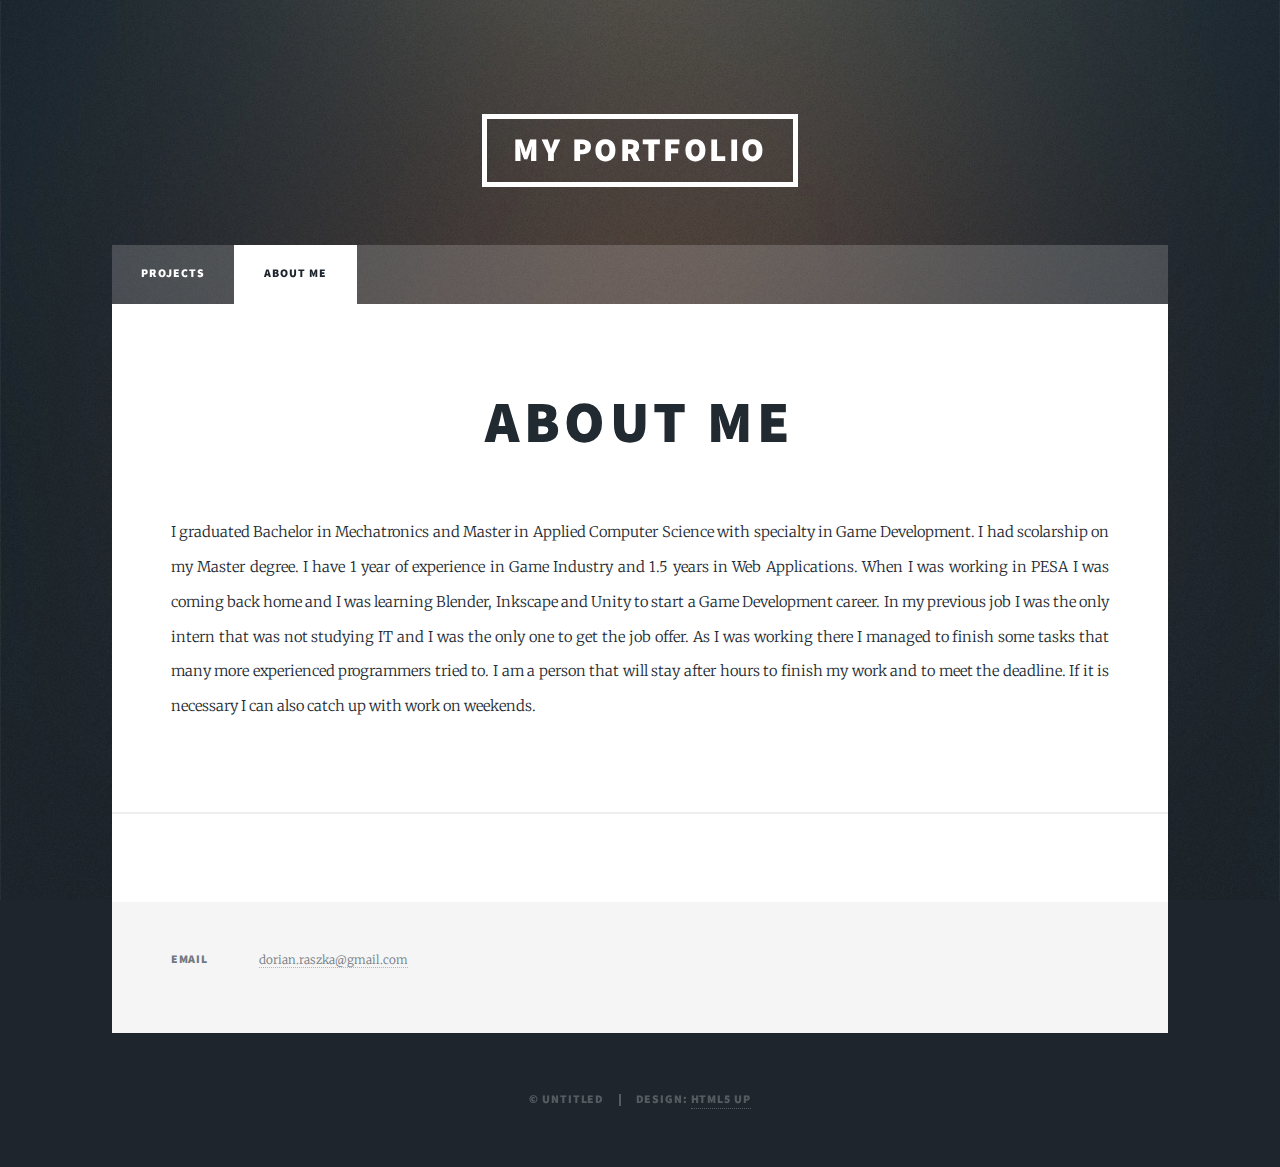
==== aboutme.html @ 9c52c7e5 "initial commit" ====
<!DOCTYPE HTML>
<!--
	Massively by HTML5 UP
	html5up.net | @ajlkn
	Free for personal and commercial use under the CCA 3.0 license (html5up.net/license)
-->
<html>
	<head>
		<title>Massively by HTML5 UP</title>
		<meta charset="utf-8" />
		<meta name="viewport" content="width=device-width, initial-scale=1, user-scalable=no" />
		<link rel="stylesheet" href="assets/css/main.css" />
		<noscript><link rel="stylesheet" href="assets/css/noscript.css" /></noscript>
	</head>
	<body class="is-preload">

		<!-- Wrapper -->
			<div id="wrapper" class="fade-in">

				<!-- Intro -->
					<div id="intro">
						<h1>My Portfolio</h1>
						<p>Couple projects I worked on in my current job</p>
						<ul class="actions">
						</ul>
					</div>

				<!-- Header -->
				<header id="header">
					<a href="index.html" class="logo">My Portfolio</a>
				</header>
				<!-- Nav -->
					<nav id="nav">
						<ul class="links">
							<li><a href="index.html">Projects</a></li>
							<li class="active"><a href="aboutme.html">About me</a></li>
						</ul>
					</nav>

				<!-- Main -->
					<div id="main">

						<!-- Featured Post -->
						<article class="post featured">
							<header class="major">
								<h2>
									About me
								</h2>
							</header>
							<p align="center">
								I graduated Bachelor in Mechatronics and Master in Applied Computer Science with specialty in Game Development. I had scolarship on my Master degree. I have 1 year of experience in Game Industry and 1.5 years in Web
								Applications. When I was working in PESA I was coming back home and I was learning Blender, Inkscape and Unity to start a Game Development career. In my
								previous job I was the only intern that was not studying IT and I was the only one to
								get the job offer. As I was working there I managed to finish some tasks that many
								more experienced programmers tried to. I am a person that will stay after hours to
								finish my work and to meet the deadline. If it is necessary I can also catch up with
								work on weekends.
							</p>

						</article>

					

						<!-- Footer -->
							<footer>
							</footer>

					</div>

				<!-- Footer -->
					<footer id="footer">
						<section class="split contact">
							<section>
								<h3>Email</h3>
								<p><a href="#">dorian.raszka@gmail.com</a></p>
							</section>
						</section>
					</footer>

				<!-- Copyright -->
					<div id="copyright">
						<ul><li>&copy; Untitled</li><li>Design: <a href="https://html5up.net">HTML5 UP</a></li></ul>
					</div>

			</div>

		<!-- Scripts -->
			<script src="assets/js/jquery.min.js"></script>
			<script src="assets/js/jquery.scrollex.min.js"></script>
			<script src="assets/js/jquery.scrolly.min.js"></script>
			<script src="assets/js/browser.min.js"></script>
			<script src="assets/js/breakpoints.min.js"></script>
			<script src="assets/js/util.js"></script>
			<script src="assets/js/main.js"></script>

	</body>
</html>
---- assets/css/main.css ----
@import url(fontawesome-all.min.css);
@import url("https://fonts.googleapis.com/css?family=Merriweather:300,700,300italic,700italic|Source+Sans+Pro:900");

/*
	Massively by HTML5 UP
	html5up.net | @ajlkn
	Free for personal and commercial use under the CCA 3.0 license (html5up.net/license)
*/

html, body, div, span, applet, object,
iframe, h1, h2, h3, h4, h5, h6, p, blockquote,
pre, a, abbr, acronym, address, big, cite,
code, del, dfn, em, img, ins, kbd, q, s, samp,
small, strike, strong, sub, sup, tt, var, b,
u, i, center, dl, dt, dd, ol, ul, li, fieldset,
form, label, legend, table, caption, tbody,
tfoot, thead, tr, th, td, article, aside,
canvas, details, embed, figure, figcaption,
footer, header, hgroup, menu, nav, output, ruby,
section, summary, time, mark, audio, video {
	margin: 0;
	padding: 0;
	border: 0;
	font-size: 100%;
	font: inherit;
	vertical-align: baseline;}

article, aside, details, figcaption, figure,
footer, header, hgroup, menu, nav, section {
	display: block;}

body {
	line-height: 1;
}

ol, ul {
	list-style: none;
}

blockquote, q {
	quotes: none;
}

	blockquote:before, blockquote:after, q:before, q:after {
		content: '';
		content: none;
	}

table {
	border-collapse: collapse;
	border-spacing: 0;
}

body {
	-webkit-text-size-adjust: none;
}

mark {
	background-color: transparent;
	color: inherit;
}

input::-moz-focus-inner {
	border: 0;
	padding: 0;
}

input, select, textarea {
	-moz-appearance: none;
	-webkit-appearance: none;
	-ms-appearance: none;
	appearance: none;
}

/* Basic */

	@-ms-viewport {
		width: device-width;
	}

	body {
		-ms-overflow-style: scrollbar;
	}

	@media screen and (max-width: 480px) {

		html, body {
			min-width: 320px;
		}

	}

	html {
		box-sizing: border-box;
	}

	*, *:before, *:after {
		box-sizing: inherit;
	}

	body {
		background-color: #1e252d;
	}

		body.is-preload *, body.is-preload *:before, body.is-preload *:after {
			-moz-animation: none !important;
			-webkit-animation: none !important;
			-ms-animation: none !important;
			animation: none !important;
			-moz-transition: none !important;
			-webkit-transition: none !important;
			-ms-transition: none !important;
			transition: none !important;
		}

/* Type */

	html {
		font-size: 16pt;
	}

		@media screen and (max-width: 1680px) {

			html {
				font-size: 12pt;
			}

		}

		@media screen and (max-width: 1280px) {

			html {
				font-size: 11pt;
			}

		}

		@media screen and (max-width: 360px) {

			html {
				font-size: 10pt;
			}

		}

	body {
		color: #212931;
	}

	body, input, select, textarea {
		font-family: "Merriweather", Georgia, serif;
		font-weight: 300;
		font-size: 1rem;
		line-height: 2.375;
	}

	a {
		-moz-transition: color 0.2s ease-in-out, background-color 0.2s ease-in-out, border-color 0.2s ease-in-out, box-shadow 0.2s ease-in-out;
		-webkit-transition: color 0.2s ease-in-out, background-color 0.2s ease-in-out, border-color 0.2s ease-in-out, box-shadow 0.2s ease-in-out;
		-ms-transition: color 0.2s ease-in-out, background-color 0.2s ease-in-out, border-color 0.2s ease-in-out, box-shadow 0.2s ease-in-out;
		transition: color 0.2s ease-in-out, background-color 0.2s ease-in-out, border-color 0.2s ease-in-out, box-shadow 0.2s ease-in-out;
		border-bottom: dotted 1px;
		text-decoration: none;
	}

		a:hover {
			border-bottom-color: transparent;
		}

	strong, b {
		font-weight: 600;
	}

	em, i {
		font-style: italic;
	}

	p {
		text-align: justify;
		margin: 0 0 2rem 0;
	}

	h1, h2, h3, h4, h5, h6 {
		font-family: "Source Sans Pro", Helvetica, sans-serif;
		font-weight: 900;
		line-height: 1.5;
		letter-spacing: 0.075em;
		text-transform: uppercase;
		margin: 0 0 1rem 0;
	}

		h1 a, h2 a, h3 a, h4 a, h5 a, h6 a {
			border-bottom: 0;
			color: inherit;
			text-decoration: none;
		}

	h1 {
		font-size: 4rem;
		line-height: 1.1;
		margin: 0 0 2rem 0;
	}

	h2 {
		font-size: 1.75rem;
		line-height: 1.3;
		margin: 0 0 1.5rem 0;
	}

	h3 {
		font-size: 1.25rem;
		margin: 0 0 1.5rem 0;
	}

	h4 {
		font-size: 1rem;
	}

	h5 {
		font-size: 0.9rem;
	}

	h6 {
		font-size: 0.8rem;
	}

	sub {
		font-size: 0.8rem;
		position: relative;
		top: 0.5rem;
	}

	sup {
		font-size: 0.8rem;
		position: relative;
		top: -0.5rem;
	}

	blockquote {
		border-left: solid 4px;
		font-style: italic;
		margin: 0 0 2rem 0;
		padding: 0.5rem 0 0.5rem 2rem;
	}

	code {
		border: solid 2px;
		font-family: "Courier New", monospace;
		font-size: 0.9rem;
		margin: 0 0.25rem;
		padding: 0.25rem 0.65rem;
	}

	pre {
		-webkit-overflow-scrolling: touch;
		font-family: "Courier New", monospace;
		font-size: 0.9rem;
		margin: 0 0 2rem 0;
	}

		pre code {
			display: block;
			line-height: 1.75;
			padding: 1rem 1.5rem;
			overflow-x: auto;
		}

	hr {
		border: 0;
		border-bottom: solid 2px;
		margin: 3rem 0;
	}

		hr.major {
			margin: 5rem 0;
		}

	.align-left {
		text-align: left;
	}

	.align-center {
		text-align: center;
	}

	.align-right {
		text-align: right;
	}

	input, select, textarea {
		color: #212931;
	}

	a {
		color: #212931;
		border-bottom-color: rgba(33, 41, 49, 0.5);
	}

		a:hover {
			border-bottom-color: transparent;
			color: #18bfef !important;
		}

	strong, b {
		color: #212931;
	}

	h1, h2, h3, h4, h5, h6 {
		color: #212931;
	}

	blockquote {
		border-left-color: #eeeeee;
	}

	code {
		background: rgba(220, 220, 220, 0.25);
		border-color: #eeeeee;
	}

	hr {
		border-bottom-color: #eeeeee;
	}

/* Row */

	.row {
		display: flex;
		flex-wrap: wrap;
		box-sizing: border-box;
		align-items: stretch;
	}

		.row > * {
			box-sizing: border-box;
		}

		.row.gtr-uniform > * > :last-child {
			margin-bottom: 0;
		}

		.row.aln-left {
			justify-content: flex-start;
		}

		.row.aln-center {
			justify-content: center;
		}

		.row.aln-right {
			justify-content: flex-end;
		}

		.row.aln-top {
			align-items: flex-start;
		}

		.row.aln-middle {
			align-items: center;
		}

		.row.aln-bottom {
			align-items: flex-end;
		}

		.row > .imp {
			order: -1;
		}

		.row > .col-1 {
			width: 8.33333%;
		}

		.row > .off-1 {
			margin-left: 8.33333%;
		}

		.row > .col-2 {
			width: 16.66667%;
		}

		.row > .off-2 {
			margin-left: 16.66667%;
		}

		.row > .col-3 {
			width: 25%;
		}

		.row > .off-3 {
			margin-left: 25%;
		}

		.row > .col-4 {
			width: 33.33333%;
		}

		.row > .off-4 {
			margin-left: 33.33333%;
		}

		.row > .col-5 {
			width: 41.66667%;
		}

		.row > .off-5 {
			margin-left: 41.66667%;
		}

		.row > .col-6 {
			width: 50%;
		}

		.row > .off-6 {
			margin-left: 50%;
		}

		.row > .col-7 {
			width: 58.33333%;
		}

		.row > .off-7 {
			margin-left: 58.33333%;
		}

		.row > .col-8 {
			width: 66.66667%;
		}

		.row > .off-8 {
			margin-left: 66.66667%;
		}

		.row > .col-9 {
			width: 75%;
		}

		.row > .off-9 {
			margin-left: 75%;
		}

		.row > .col-10 {
			width: 83.33333%;
		}

		.row > .off-10 {
			margin-left: 83.33333%;
		}

		.row > .col-11 {
			width: 91.66667%;
		}

		.row > .off-11 {
			margin-left: 91.66667%;
		}

		.row > .col-12 {
			width: 100%;
		}

		.row > .off-12 {
			margin-left: 100%;
		}

		.row.gtr-0 {
			margin-top: 0;
			margin-left: 0rem;
		}

			.row.gtr-0 > * {
				padding: 0 0 0 0rem;
			}

			.row.gtr-0.gtr-uniform {
				margin-top: 0rem;
			}

				.row.gtr-0.gtr-uniform > * {
					padding-top: 0rem;
				}

		.row.gtr-25 {
			margin-top: 0;
			margin-left: -0.375rem;
		}

			.row.gtr-25 > * {
				padding: 0 0 0 0.375rem;
			}

			.row.gtr-25.gtr-uniform {
				margin-top: -0.375rem;
			}

				.row.gtr-25.gtr-uniform > * {
					padding-top: 0.375rem;
				}

		.row.gtr-50 {
			margin-top: 0;
			margin-left: -0.75rem;
		}

			.row.gtr-50 > * {
				padding: 0 0 0 0.75rem;
			}

			.row.gtr-50.gtr-uniform {
				margin-top: -0.75rem;
			}

				.row.gtr-50.gtr-uniform > * {
					padding-top: 0.75rem;
				}

		.row {
			margin-top: 0;
			margin-left: -1.5rem;
		}

			.row > * {
				padding: 0 0 0 1.5rem;
			}

			.row.gtr-uniform {
				margin-top: -1.5rem;
			}

				.row.gtr-uniform > * {
					padding-top: 1.5rem;
				}

		.row.gtr-150 {
			margin-top: 0;
			margin-left: -2.25rem;
		}

			.row.gtr-150 > * {
				padding: 0 0 0 2.25rem;
			}

			.row.gtr-150.gtr-uniform {
				margin-top: -2.25rem;
			}

				.row.gtr-150.gtr-uniform > * {
					padding-top: 2.25rem;
				}

		.row.gtr-200 {
			margin-top: 0;
			margin-left: -3rem;
		}

			.row.gtr-200 > * {
				padding: 0 0 0 3rem;
			}

			.row.gtr-200.gtr-uniform {
				margin-top: -3rem;
			}

				.row.gtr-200.gtr-uniform > * {
					padding-top: 3rem;
				}

		@media screen and (max-width: 1680px) {

			.row {
				display: flex;
				flex-wrap: wrap;
				box-sizing: border-box;
				align-items: stretch;
			}

				.row > * {
					box-sizing: border-box;
				}

				.row.gtr-uniform > * > :last-child {
					margin-bottom: 0;
				}

				.row.aln-left {
					justify-content: flex-start;
				}

				.row.aln-center {
					justify-content: center;
				}

				.row.aln-right {
					justify-content: flex-end;
				}

				.row.aln-top {
					align-items: flex-start;
				}

				.row.aln-middle {
					align-items: center;
				}

				.row.aln-bottom {
					align-items: flex-end;
				}

				.row > .imp-xlarge {
					order: -1;
				}

				.row > .col-1-xlarge {
					width: 8.33333%;
				}

				.row > .off-1-xlarge {
					margin-left: 8.33333%;
				}

				.row > .col-2-xlarge {
					width: 16.66667%;
				}

				.row > .off-2-xlarge {
					margin-left: 16.66667%;
				}

				.row > .col-3-xlarge {
					width: 25%;
				}

				.row > .off-3-xlarge {
					margin-left: 25%;
				}

				.row > .col-4-xlarge {
					width: 33.33333%;
				}

				.row > .off-4-xlarge {
					margin-left: 33.33333%;
				}

				.row > .col-5-xlarge {
					width: 41.66667%;
				}

				.row > .off-5-xlarge {
					margin-left: 41.66667%;
				}

				.row > .col-6-xlarge {
					width: 50%;
				}

				.row > .off-6-xlarge {
					margin-left: 50%;
				}

				.row > .col-7-xlarge {
					width: 58.33333%;
				}

				.row > .off-7-xlarge {
					margin-left: 58.33333%;
				}

				.row > .col-8-xlarge {
					width: 66.66667%;
				}

				.row > .off-8-xlarge {
					margin-left: 66.66667%;
				}

				.row > .col-9-xlarge {
					width: 75%;
				}

				.row > .off-9-xlarge {
					margin-left: 75%;
				}

				.row > .col-10-xlarge {
					width: 83.33333%;
				}

				.row > .off-10-xlarge {
					margin-left: 83.33333%;
				}

				.row > .col-11-xlarge {
					width: 91.66667%;
				}

				.row > .off-11-xlarge {
					margin-left: 91.66667%;
				}

				.row > .col-12-xlarge {
					width: 100%;
				}

				.row > .off-12-xlarge {
					margin-left: 100%;
				}

				.row.gtr-0 {
					margin-top: 0;
					margin-left: 0rem;
				}

					.row.gtr-0 > * {
						padding: 0 0 0 0rem;
					}

					.row.gtr-0.gtr-uniform {
						margin-top: 0rem;
					}

						.row.gtr-0.gtr-uniform > * {
							padding-top: 0rem;
						}

				.row.gtr-25 {
					margin-top: 0;
					margin-left: -0.375rem;
				}

					.row.gtr-25 > * {
						padding: 0 0 0 0.375rem;
					}

					.row.gtr-25.gtr-uniform {
						margin-top: -0.375rem;
					}

						.row.gtr-25.gtr-uniform > * {
							padding-top: 0.375rem;
						}

				.row.gtr-50 {
					margin-top: 0;
					margin-left: -0.75rem;
				}

					.row.gtr-50 > * {
						padding: 0 0 0 0.75rem;
					}

					.row.gtr-50.gtr-uniform {
						margin-top: -0.75rem;
					}

						.row.gtr-50.gtr-uniform > * {
							padding-top: 0.75rem;
						}

				.row {
					margin-top: 0;
					margin-left: -1.5rem;
				}

					.row > * {
						padding: 0 0 0 1.5rem;
					}

					.row.gtr-uniform {
						margin-top: -1.5rem;
					}

						.row.gtr-uniform > * {
							padding-top: 1.5rem;
						}

				.row.gtr-150 {
					margin-top: 0;
					margin-left: -2.25rem;
				}

					.row.gtr-150 > * {
						padding: 0 0 0 2.25rem;
					}

					.row.gtr-150.gtr-uniform {
						margin-top: -2.25rem;
					}

						.row.gtr-150.gtr-uniform > * {
							padding-top: 2.25rem;
						}

				.row.gtr-200 {
					margin-top: 0;
					margin-left: -3rem;
				}

					.row.gtr-200 > * {
						padding: 0 0 0 3rem;
					}

					.row.gtr-200.gtr-uniform {
						margin-top: -3rem;
					}

						.row.gtr-200.gtr-uniform > * {
							padding-top: 3rem;
						}

		}

		@media screen and (max-width: 1280px) {

			.row {
				display: flex;
				flex-wrap: wrap;
				box-sizing: border-box;
				align-items: stretch;
			}

				.row > * {
					box-sizing: border-box;
				}

				.row.gtr-uniform > * > :last-child {
					margin-bottom: 0;
				}

				.row.aln-left {
					justify-content: flex-start;
				}

				.row.aln-center {
					justify-content: center;
				}

				.row.aln-right {
					justify-content: flex-end;
				}

				.row.aln-top {
					align-items: flex-start;
				}

				.row.aln-middle {
					align-items: center;
				}

				.row.aln-bottom {
					align-items: flex-end;
				}

				.row > .imp-large {
					order: -1;
				}

				.row > .col-1-large {
					width: 8.33333%;
				}

				.row > .off-1-large {
					margin-left: 8.33333%;
				}

				.row > .col-2-large {
					width: 16.66667%;
				}

				.row > .off-2-large {
					margin-left: 16.66667%;
				}

				.row > .col-3-large {
					width: 25%;
				}

				.row > .off-3-large {
					margin-left: 25%;
				}

				.row > .col-4-large {
					width: 33.33333%;
				}

				.row > .off-4-large {
					margin-left: 33.33333%;
				}

				.row > .col-5-large {
					width: 41.66667%;
				}

				.row > .off-5-large {
					margin-left: 41.66667%;
				}

				.row > .col-6-large {
					width: 50%;
				}

				.row > .off-6-large {
					margin-left: 50%;
				}

				.row > .col-7-large {
					width: 58.33333%;
				}

				.row > .off-7-large {
					margin-left: 58.33333%;
				}

				.row > .col-8-large {
					width: 66.66667%;
				}

				.row > .off-8-large {
					margin-left: 66.66667%;
				}

				.row > .col-9-large {
					width: 75%;
				}

				.row > .off-9-large {
					margin-left: 75%;
				}

				.row > .col-10-large {
					width: 83.33333%;
				}

				.row > .off-10-large {
					margin-left: 83.33333%;
				}

				.row > .col-11-large {
					width: 91.66667%;
				}

				.row > .off-11-large {
					margin-left: 91.66667%;
				}

				.row > .col-12-large {
					width: 100%;
				}

				.row > .off-12-large {
					margin-left: 100%;
				}

				.row.gtr-0 {
					margin-top: 0;
					margin-left: 0rem;
				}

					.row.gtr-0 > * {
						padding: 0 0 0 0rem;
					}

					.row.gtr-0.gtr-uniform {
						margin-top: 0rem;
					}

						.row.gtr-0.gtr-uniform > * {
							padding-top: 0rem;
						}

				.row.gtr-25 {
					margin-top: 0;
					margin-left: -0.375rem;
				}

					.row.gtr-25 > * {
						padding: 0 0 0 0.375rem;
					}

					.row.gtr-25.gtr-uniform {
						margin-top: -0.375rem;
					}

						.row.gtr-25.gtr-uniform > * {
							padding-top: 0.375rem;
						}

				.row.gtr-50 {
					margin-top: 0;
					margin-left: -0.75rem;
				}

					.row.gtr-50 > * {
						padding: 0 0 0 0.75rem;
					}

					.row.gtr-50.gtr-uniform {
						margin-top: -0.75rem;
					}

						.row.gtr-50.gtr-uniform > * {
							padding-top: 0.75rem;
						}

				.row {
					margin-top: 0;
					margin-left: -1.5rem;
				}

					.row > * {
						padding: 0 0 0 1.5rem;
					}

					.row.gtr-uniform {
						margin-top: -1.5rem;
					}

						.row.gtr-uniform > * {
							padding-top: 1.5rem;
						}

				.row.gtr-150 {
					margin-top: 0;
					margin-left: -2.25rem;
				}

					.row.gtr-150 > * {
						padding: 0 0 0 2.25rem;
					}

					.row.gtr-150.gtr-uniform {
						margin-top: -2.25rem;
					}

						.row.gtr-150.gtr-uniform > * {
							padding-top: 2.25rem;
						}

				.row.gtr-200 {
					margin-top: 0;
					margin-left: -3rem;
				}

					.row.gtr-200 > * {
						padding: 0 0 0 3rem;
					}

					.row.gtr-200.gtr-uniform {
						margin-top: -3rem;
					}

						.row.gtr-200.gtr-uniform > * {
							padding-top: 3rem;
						}

		}

		@media screen and (max-width: 980px) {

			.row {
				display: flex;
				flex-wrap: wrap;
				box-sizing: border-box;
				align-items: stretch;
			}

				.row > * {
					box-sizing: border-box;
				}

				.row.gtr-uniform > * > :last-child {
					margin-bottom: 0;
				}

				.row.aln-left {
					justify-content: flex-start;
				}

				.row.aln-center {
					justify-content: center;
				}

				.row.aln-right {
					justify-content: flex-end;
				}

				.row.aln-top {
					align-items: flex-start;
				}

				.row.aln-middle {
					align-items: center;
				}

				.row.aln-bottom {
					align-items: flex-end;
				}

				.row > .imp-medium {
					order: -1;
				}

				.row > .col-1-medium {
					width: 8.33333%;
				}

				.row > .off-1-medium {
					margin-left: 8.33333%;
				}

				.row > .col-2-medium {
					width: 16.66667%;
				}

				.row > .off-2-medium {
					margin-left: 16.66667%;
				}

				.row > .col-3-medium {
					width: 25%;
				}

				.row > .off-3-medium {
					margin-left: 25%;
				}

				.row > .col-4-medium {
					width: 33.33333%;
				}

				.row > .off-4-medium {
					margin-left: 33.33333%;
				}

				.row > .col-5-medium {
					width: 41.66667%;
				}

				.row > .off-5-medium {
					margin-left: 41.66667%;
				}

				.row > .col-6-medium {
					width: 50%;
				}

				.row > .off-6-medium {
					margin-left: 50%;
				}

				.row > .col-7-medium {
					width: 58.33333%;
				}

				.row > .off-7-medium {
					margin-left: 58.33333%;
				}

				.row > .col-8-medium {
					width: 66.66667%;
				}

				.row > .off-8-medium {
					margin-left: 66.66667%;
				}

				.row > .col-9-medium {
					width: 75%;
				}

				.row > .off-9-medium {
					margin-left: 75%;
				}

				.row > .col-10-medium {
					width: 83.33333%;
				}

				.row > .off-10-medium {
					margin-left: 83.33333%;
				}

				.row > .col-11-medium {
					width: 91.66667%;
				}

				.row > .off-11-medium {
					margin-left: 91.66667%;
				}

				.row > .col-12-medium {
					width: 100%;
				}

				.row > .off-12-medium {
					margin-left: 100%;
				}

				.row.gtr-0 {
					margin-top: 0;
					margin-left: 0rem;
				}

					.row.gtr-0 > * {
						padding: 0 0 0 0rem;
					}

					.row.gtr-0.gtr-uniform {
						margin-top: 0rem;
					}

						.row.gtr-0.gtr-uniform > * {
							padding-top: 0rem;
						}

				.row.gtr-25 {
					margin-top: 0;
					margin-left: -0.375rem;
				}

					.row.gtr-25 > * {
						padding: 0 0 0 0.375rem;
					}

					.row.gtr-25.gtr-uniform {
						margin-top: -0.375rem;
					}

						.row.gtr-25.gtr-uniform > * {
							padding-top: 0.375rem;
						}

				.row.gtr-50 {
					margin-top: 0;
					margin-left: -0.75rem;
				}

					.row.gtr-50 > * {
						padding: 0 0 0 0.75rem;
					}

					.row.gtr-50.gtr-uniform {
						margin-top: -0.75rem;
					}

						.row.gtr-50.gtr-uniform > * {
							padding-top: 0.75rem;
						}

				.row {
					margin-top: 0;
					margin-left: -1.5rem;
				}

					.row > * {
						padding: 0 0 0 1.5rem;
					}

					.row.gtr-uniform {
						margin-top: -1.5rem;
					}

						.row.gtr-uniform > * {
							padding-top: 1.5rem;
						}

				.row.gtr-150 {
					margin-top: 0;
					margin-left: -2.25rem;
				}

					.row.gtr-150 > * {
						padding: 0 0 0 2.25rem;
					}

					.row.gtr-150.gtr-uniform {
						margin-top: -2.25rem;
					}

						.row.gtr-150.gtr-uniform > * {
							padding-top: 2.25rem;
						}

				.row.gtr-200 {
					margin-top: 0;
					margin-left: -3rem;
				}

					.row.gtr-200 > * {
						padding: 0 0 0 3rem;
					}

					.row.gtr-200.gtr-uniform {
						margin-top: -3rem;
					}

						.row.gtr-200.gtr-uniform > * {
							padding-top: 3rem;
						}

		}

		@media screen and (max-width: 736px) {

			.row {
				display: flex;
				flex-wrap: wrap;
				box-sizing: border-box;
				align-items: stretch;
			}

				.row > * {
					box-sizing: border-box;
				}

				.row.gtr-uniform > * > :last-child {
					margin-bottom: 0;
				}

				.row.aln-left {
					justify-content: flex-start;
				}

				.row.aln-center {
					justify-content: center;
				}

				.row.aln-right {
					justify-content: flex-end;
				}

				.row.aln-top {
					align-items: flex-start;
				}

				.row.aln-middle {
					align-items: center;
				}

				.row.aln-bottom {
					align-items: flex-end;
				}

				.row > .imp-small {
					order: -1;
				}

				.row > .col-1-small {
					width: 8.33333%;
				}

				.row > .off-1-small {
					margin-left: 8.33333%;
				}

				.row > .col-2-small {
					width: 16.66667%;
				}

				.row > .off-2-small {
					margin-left: 16.66667%;
				}

				.row > .col-3-small {
					width: 25%;
				}

				.row > .off-3-small {
					margin-left: 25%;
				}

				.row > .col-4-small {
					width: 33.33333%;
				}

				.row > .off-4-small {
					margin-left: 33.33333%;
				}

				.row > .col-5-small {
					width: 41.66667%;
				}

				.row > .off-5-small {
					margin-left: 41.66667%;
				}

				.row > .col-6-small {
					width: 50%;
				}

				.row > .off-6-small {
					margin-left: 50%;
				}

				.row > .col-7-small {
					width: 58.33333%;
				}

				.row > .off-7-small {
					margin-left: 58.33333%;
				}

				.row > .col-8-small {
					width: 66.66667%;
				}

				.row > .off-8-small {
					margin-left: 66.66667%;
				}

				.row > .col-9-small {
					width: 75%;
				}

				.row > .off-9-small {
					margin-left: 75%;
				}

				.row > .col-10-small {
					width: 83.33333%;
				}

				.row > .off-10-small {
					margin-left: 83.33333%;
				}

				.row > .col-11-small {
					width: 91.66667%;
				}

				.row > .off-11-small {
					margin-left: 91.66667%;
				}

				.row > .col-12-small {
					width: 100%;
				}

				.row > .off-12-small {
					margin-left: 100%;
				}

				.row.gtr-0 {
					margin-top: 0;
					margin-left: 0rem;
				}

					.row.gtr-0 > * {
						padding: 0 0 0 0rem;
					}

					.row.gtr-0.gtr-uniform {
						margin-top: 0rem;
					}

						.row.gtr-0.gtr-uniform > * {
							padding-top: 0rem;
						}

				.row.gtr-25 {
					margin-top: 0;
					margin-left: -0.375rem;
				}

					.row.gtr-25 > * {
						padding: 0 0 0 0.375rem;
					}

					.row.gtr-25.gtr-uniform {
						margin-top: -0.375rem;
					}

						.row.gtr-25.gtr-uniform > * {
							padding-top: 0.375rem;
						}

				.row.gtr-50 {
					margin-top: 0;
					margin-left: -0.75rem;
				}

					.row.gtr-50 > * {
						padding: 0 0 0 0.75rem;
					}

					.row.gtr-50.gtr-uniform {
						margin-top: -0.75rem;
					}

						.row.gtr-50.gtr-uniform > * {
							padding-top: 0.75rem;
						}

				.row {
					margin-top: 0;
					margin-left: -1.5rem;
				}

					.row > * {
						padding: 0 0 0 1.5rem;
					}

					.row.gtr-uniform {
						margin-top: -1.5rem;
					}

						.row.gtr-uniform > * {
							padding-top: 1.5rem;
						}

				.row.gtr-150 {
					margin-top: 0;
					margin-left: -2.25rem;
				}

					.row.gtr-150 > * {
						padding: 0 0 0 2.25rem;
					}

					.row.gtr-150.gtr-uniform {
						margin-top: -2.25rem;
					}

						.row.gtr-150.gtr-uniform > * {
							padding-top: 2.25rem;
						}

				.row.gtr-200 {
					margin-top: 0;
					margin-left: -3rem;
				}

					.row.gtr-200 > * {
						padding: 0 0 0 3rem;
					}

					.row.gtr-200.gtr-uniform {
						margin-top: -3rem;
					}

						.row.gtr-200.gtr-uniform > * {
							padding-top: 3rem;
						}

		}

		@media screen and (max-width: 480px) {

			.row {
				display: flex;
				flex-wrap: wrap;
				box-sizing: border-box;
				align-items: stretch;
			}

				.row > * {
					box-sizing: border-box;
				}

				.row.gtr-uniform > * > :last-child {
					margin-bottom: 0;
				}

				.row.aln-left {
					justify-content: flex-start;
				}

				.row.aln-center {
					justify-content: center;
				}

				.row.aln-right {
					justify-content: flex-end;
				}

				.row.aln-top {
					align-items: flex-start;
				}

				.row.aln-middle {
					align-items: center;
				}

				.row.aln-bottom {
					align-items: flex-end;
				}

				.row > .imp-xsmall {
					order: -1;
				}

				.row > .col-1-xsmall {
					width: 8.33333%;
				}

				.row > .off-1-xsmall {
					margin-left: 8.33333%;
				}

				.row > .col-2-xsmall {
					width: 16.66667%;
				}

				.row > .off-2-xsmall {
					margin-left: 16.66667%;
				}

				.row > .col-3-xsmall {
					width: 25%;
				}

				.row > .off-3-xsmall {
					margin-left: 25%;
				}

				.row > .col-4-xsmall {
					width: 33.33333%;
				}

				.row > .off-4-xsmall {
					margin-left: 33.33333%;
				}

				.row > .col-5-xsmall {
					width: 41.66667%;
				}

				.row > .off-5-xsmall {
					margin-left: 41.66667%;
				}

				.row > .col-6-xsmall {
					width: 50%;
				}

				.row > .off-6-xsmall {
					margin-left: 50%;
				}

				.row > .col-7-xsmall {
					width: 58.33333%;
				}

				.row > .off-7-xsmall {
					margin-left: 58.33333%;
				}

				.row > .col-8-xsmall {
					width: 66.66667%;
				}

				.row > .off-8-xsmall {
					margin-left: 66.66667%;
				}

				.row > .col-9-xsmall {
					width: 75%;
				}

				.row > .off-9-xsmall {
					margin-left: 75%;
				}

				.row > .col-10-xsmall {
					width: 83.33333%;
				}

				.row > .off-10-xsmall {
					margin-left: 83.33333%;
				}

				.row > .col-11-xsmall {
					width: 91.66667%;
				}

				.row > .off-11-xsmall {
					margin-left: 91.66667%;
				}

				.row > .col-12-xsmall {
					width: 100%;
				}

				.row > .off-12-xsmall {
					margin-left: 100%;
				}

				.row.gtr-0 {
					margin-top: 0;
					margin-left: 0rem;
				}

					.row.gtr-0 > * {
						padding: 0 0 0 0rem;
					}

					.row.gtr-0.gtr-uniform {
						margin-top: 0rem;
					}

						.row.gtr-0.gtr-uniform > * {
							padding-top: 0rem;
						}

				.row.gtr-25 {
					margin-top: 0;
					margin-left: -0.375rem;
				}

					.row.gtr-25 > * {
						padding: 0 0 0 0.375rem;
					}

					.row.gtr-25.gtr-uniform {
						margin-top: -0.375rem;
					}

						.row.gtr-25.gtr-uniform > * {
							padding-top: 0.375rem;
						}

				.row.gtr-50 {
					margin-top: 0;
					margin-left: -0.75rem;
				}

					.row.gtr-50 > * {
						padding: 0 0 0 0.75rem;
					}

					.row.gtr-50.gtr-uniform {
						margin-top: -0.75rem;
					}

						.row.gtr-50.gtr-uniform > * {
							padding-top: 0.75rem;
						}

				.row {
					margin-top: 0;
					margin-left: -1.5rem;
				}

					.row > * {
						padding: 0 0 0 1.5rem;
					}

					.row.gtr-uniform {
						margin-top: -1.5rem;
					}

						.row.gtr-uniform > * {
							padding-top: 1.5rem;
						}

				.row.gtr-150 {
					margin-top: 0;
					margin-left: -2.25rem;
				}

					.row.gtr-150 > * {
						padding: 0 0 0 2.25rem;
					}

					.row.gtr-150.gtr-uniform {
						margin-top: -2.25rem;
					}

						.row.gtr-150.gtr-uniform > * {
							padding-top: 2.25rem;
						}

				.row.gtr-200 {
					margin-top: 0;
					margin-left: -3rem;
				}

					.row.gtr-200 > * {
						padding: 0 0 0 3rem;
					}

					.row.gtr-200.gtr-uniform {
						margin-top: -3rem;
					}

						.row.gtr-200.gtr-uniform > * {
							padding-top: 3rem;
						}

		}

		@media screen and (max-width: 360px) {

			.row {
				display: flex;
				flex-wrap: wrap;
				box-sizing: border-box;
				align-items: stretch;
			}

				.row > * {
					box-sizing: border-box;
				}

				.row.gtr-uniform > * > :last-child {
					margin-bottom: 0;
				}

				.row.aln-left {
					justify-content: flex-start;
				}

				.row.aln-center {
					justify-content: center;
				}

				.row.aln-right {
					justify-content: flex-end;
				}

				.row.aln-top {
					align-items: flex-start;
				}

				.row.aln-middle {
					align-items: center;
				}

				.row.aln-bottom {
					align-items: flex-end;
				}

				.row > .imp-xxsmall {
					order: -1;
				}

				.row > .col-1-xxsmall {
					width: 8.33333%;
				}

				.row > .off-1-xxsmall {
					margin-left: 8.33333%;
				}

				.row > .col-2-xxsmall {
					width: 16.66667%;
				}

				.row > .off-2-xxsmall {
					margin-left: 16.66667%;
				}

				.row > .col-3-xxsmall {
					width: 25%;
				}

				.row > .off-3-xxsmall {
					margin-left: 25%;
				}

				.row > .col-4-xxsmall {
					width: 33.33333%;
				}

				.row > .off-4-xxsmall {
					margin-left: 33.33333%;
				}

				.row > .col-5-xxsmall {
					width: 41.66667%;
				}

				.row > .off-5-xxsmall {
					margin-left: 41.66667%;
				}

				.row > .col-6-xxsmall {
					width: 50%;
				}

				.row > .off-6-xxsmall {
					margin-left: 50%;
				}

				.row > .col-7-xxsmall {
					width: 58.33333%;
				}

				.row > .off-7-xxsmall {
					margin-left: 58.33333%;
				}

				.row > .col-8-xxsmall {
					width: 66.66667%;
				}

				.row > .off-8-xxsmall {
					margin-left: 66.66667%;
				}

				.row > .col-9-xxsmall {
					width: 75%;
				}

				.row > .off-9-xxsmall {
					margin-left: 75%;
				}

				.row > .col-10-xxsmall {
					width: 83.33333%;
				}

				.row > .off-10-xxsmall {
					margin-left: 83.33333%;
				}

				.row > .col-11-xxsmall {
					width: 91.66667%;
				}

				.row > .off-11-xxsmall {
					margin-left: 91.66667%;
				}

				.row > .col-12-xxsmall {
					width: 100%;
				}

				.row > .off-12-xxsmall {
					margin-left: 100%;
				}

				.row.gtr-0 {
					margin-top: 0;
					margin-left: 0rem;
				}

					.row.gtr-0 > * {
						padding: 0 0 0 0rem;
					}

					.row.gtr-0.gtr-uniform {
						margin-top: 0rem;
					}

						.row.gtr-0.gtr-uniform > * {
							padding-top: 0rem;
						}

				.row.gtr-25 {
					margin-top: 0;
					margin-left: -0.375rem;
				}

					.row.gtr-25 > * {
						padding: 0 0 0 0.375rem;
					}

					.row.gtr-25.gtr-uniform {
						margin-top: -0.375rem;
					}

						.row.gtr-25.gtr-uniform > * {
							padding-top: 0.375rem;
						}

				.row.gtr-50 {
					margin-top: 0;
					margin-left: -0.75rem;
				}

					.row.gtr-50 > * {
						padding: 0 0 0 0.75rem;
					}

					.row.gtr-50.gtr-uniform {
						margin-top: -0.75rem;
					}

						.row.gtr-50.gtr-uniform > * {
							padding-top: 0.75rem;
						}

				.row {
					margin-top: 0;
					margin-left: -1.5rem;
				}

					.row > * {
						padding: 0 0 0 1.5rem;
					}

					.row.gtr-uniform {
						margin-top: -1.5rem;
					}

						.row.gtr-uniform > * {
							padding-top: 1.5rem;
						}

				.row.gtr-150 {
					margin-top: 0;
					margin-left: -2.25rem;
				}

					.row.gtr-150 > * {
						padding: 0 0 0 2.25rem;
					}

					.row.gtr-150.gtr-uniform {
						margin-top: -2.25rem;
					}

						.row.gtr-150.gtr-uniform > * {
							padding-top: 2.25rem;
						}

				.row.gtr-200 {
					margin-top: 0;
					margin-left: -3rem;
				}

					.row.gtr-200 > * {
						padding: 0 0 0 3rem;
					}

					.row.gtr-200.gtr-uniform {
						margin-top: -3rem;
					}

						.row.gtr-200.gtr-uniform > * {
							padding-top: 3rem;
						}

		}

/* Box */

	.box {
		border: solid 2px;
		margin-bottom: 2rem;
		padding: 1.5rem;
	}

		.box > :last-child,
		.box > :last-child > :last-child,
		.box > :last-child > :last-child > :last-child {
			margin-bottom: 0;
		}

		.box.alt {
			border: 0;
			border-radius: 0;
			padding: 0;
		}

	.box {
		border-color: #eeeeee;
	}

/* Button */

	input[type="submit"],
	input[type="reset"],
	input[type="button"],
	button,
	.button {
		-moz-appearance: none;
		-webkit-appearance: none;
		-ms-appearance: none;
		appearance: none;
		-moz-transition: background-color 0.2s ease-in-out, box-shadow 0.2s ease-in-out, color 0.2s ease-in-out;
		-webkit-transition: background-color 0.2s ease-in-out, box-shadow 0.2s ease-in-out, color 0.2s ease-in-out;
		-ms-transition: background-color 0.2s ease-in-out, box-shadow 0.2s ease-in-out, color 0.2s ease-in-out;
		transition: background-color 0.2s ease-in-out, box-shadow 0.2s ease-in-out, color 0.2s ease-in-out;
		border: 0;
		border-radius: 0;
		cursor: pointer;
		display: inline-block;
		font-family: "Source Sans Pro", Helvetica, sans-serif;
		font-size: 0.8rem;
		font-weight: 900;
		letter-spacing: 0.075em;
		height: 3rem;
		line-height: 3rem;
		padding: 0 2rem;
		text-align: center;
		text-decoration: none;
		text-transform: uppercase;
		white-space: nowrap;
	}

		input[type="submit"].icon:before,
		input[type="reset"].icon:before,
		input[type="button"].icon:before,
		button.icon:before,
		.button.icon:before {
			margin-right: 0.5rem;
		}

		input[type="submit"].icon.solo,
		input[type="reset"].icon.solo,
		input[type="button"].icon.solo,
		button.icon.solo,
		.button.icon.solo {
			position: relative;
			width: 4rem;
			height: 4rem;
			line-height: 4rem;
			border-radius: 4rem;
			text-indent: 4rem;
			overflow: hidden;
			padding: 0;
			white-space: nowrap;
		}

			input[type="submit"].icon.solo:before,
			input[type="reset"].icon.solo:before,
			input[type="button"].icon.solo:before,
			button.icon.solo:before,
			.button.icon.solo:before {
				position: absolute;
				display: block;
				top: 0;
				left: 0;
				width: inherit;
				height: inherit;
				line-height: inherit;
				font-size: 1.25rem;
				margin-right: 0;
				text-align: center;
				text-indent: 0;
			}

		input[type="submit"].fit,
		input[type="reset"].fit,
		input[type="button"].fit,
		button.fit,
		.button.fit {
			width: 100%;
		}

		input[type="submit"].small,
		input[type="reset"].small,
		input[type="button"].small,
		button.small,
		.button.small {
			font-size: 0.7rem;
			height: 2.5rem;
			line-height: 2.5rem;
			padding: 0 1.5rem;
		}

		input[type="submit"].large,
		input[type="reset"].large,
		input[type="button"].large,
		button.large,
		.button.large {
			font-size: 0.9rem;
			height: 3.5rem;
			line-height: 3.5rem;
			padding: 0 2.75rem;
		}

		@media screen and (max-width: 980px) {

			input[type="submit"],
			input[type="reset"],
			input[type="button"],
			button,
			.button {
				font-size: 0.9rem;
				height: 3.25rem;
				line-height: 3.25rem;
			}

				input[type="submit"].large,
				input[type="reset"].large,
				input[type="button"].large,
				button.large,
				.button.large {
					font-size: 1rem;
					height: 3.75rem;
					line-height: 3.75rem;
				}

		}

		input[type="submit"].disabled, input[type="submit"]:disabled,
		input[type="reset"].disabled,
		input[type="reset"]:disabled,
		input[type="button"].disabled,
		input[type="button"]:disabled,
		button.disabled,
		button:disabled,
		.button.disabled,
		.button:disabled {
			pointer-events: none;
			opacity: 0.25;
		}

	input[type="submit"],
	input[type="reset"],
	input[type="button"],
	button,
	.button {
		background-color: transparent;
		box-shadow: inset 0 0 0 2px #212931;
		color: #212931 !important;
	}

		input[type="submit"]:hover,
		input[type="reset"]:hover,
		input[type="button"]:hover,
		button:hover,
		.button:hover {
			box-shadow: inset 0 0 0 2px #18bfef;
			color: #18bfef !important;
		}

		input[type="submit"].primary,
		input[type="reset"].primary,
		input[type="button"].primary,
		button.primary,
		.button.primary {
			background-color: #212931;
			box-shadow: none;
			color: #ffffff !important;
		}

			input[type="submit"].primary:hover,
			input[type="reset"].primary:hover,
			input[type="button"].primary:hover,
			button.primary:hover,
			.button.primary:hover {
				background-color: #18bfef;
			}

/* Form */

	form {
		margin: 0 0 2rem 0;
	}

		form > :last-child {
			margin-bottom: 0;
		}

		form > .fields {
			display: -moz-flex;
			display: -webkit-flex;
			display: -ms-flex;
			display: flex;
			-moz-flex-wrap: wrap;
			-webkit-flex-wrap: wrap;
			-ms-flex-wrap: wrap;
			flex-wrap: wrap;
			width: calc(100% + 3rem);
			margin: -1.5rem 0 2rem -1.5rem;
		}

			form > .fields > .field {
				-moz-flex-grow: 0;
				-webkit-flex-grow: 0;
				-ms-flex-grow: 0;
				flex-grow: 0;
				-moz-flex-shrink: 0;
				-webkit-flex-shrink: 0;
				-ms-flex-shrink: 0;
				flex-shrink: 0;
				padding: 1.5rem 0 0 1.5rem;
				width: calc(100% - 1.5rem);
			}

				form > .fields > .field.half {
					width: calc(50% - 0.75rem);
				}

				form > .fields > .field.third {
					width: calc(100%/3 - 0.5rem);
				}

				form > .fields > .field.quarter {
					width: calc(25% - 0.375rem);
				}

		@media screen and (max-width: 480px) {

			form > .fields {
				width: calc(100% + 3rem);
				margin: -1.5rem 0 2rem -1.5rem;
			}

				form > .fields > .field {
					padding: 1.5rem 0 0 1.5rem;
					width: calc(100% - 1.5rem);
				}

					form > .fields > .field.half {
						width: calc(100% - 1.5rem);
					}

					form > .fields > .field.third {
						width: calc(100% - 1.5rem);
					}

					form > .fields > .field.quarter {
						width: calc(100% - 1.5rem);
					}

		}

	label {
		display: block;
		font-family: "Source Sans Pro", Helvetica, sans-serif;
		font-weight: 900;
		line-height: 1.5;
		letter-spacing: 0.075em;
		font-size: 0.8rem;
		text-transform: uppercase;
		margin: 0 0 0.75rem 0;
	}

		@media screen and (max-width: 980px) {

			label {
				font-size: 0.9rem;
			}

		}

	input[type="text"],
	input[type="password"],
	input[type="email"],
	select,
	textarea {
		-moz-appearance: none;
		-webkit-appearance: none;
		-ms-appearance: none;
		appearance: none;
		background: transparent;
		border-radius: 0;
		border: solid 2px;
		color: inherit;
		display: block;
		outline: 0;
		padding: 0 1rem;
		text-decoration: none;
		width: 100%;
	}

		input[type="text"]:invalid,
		input[type="password"]:invalid,
		input[type="email"]:invalid,
		select:invalid,
		textarea:invalid {
			box-shadow: none;
		}

	select {
		background-size: 1.25rem;
		background-repeat: no-repeat;
		background-position: calc(100% - 1rem) center;
		height: 3rem;
		padding-right: 3rem;
		text-overflow: ellipsis;
	}

		select:focus::-ms-value {
			background-color: transparent;
		}

		select::-ms-expand {
			display: none;
		}

	input[type="text"],
	input[type="password"],
	input[type="email"],
	select {
		height: 3rem;
	}

	textarea {
		padding: 0.75rem 1rem;
	}

	input[type="checkbox"],
	input[type="radio"] {
		-moz-appearance: none;
		-webkit-appearance: none;
		-ms-appearance: none;
		appearance: none;
		display: block;
		float: left;
		margin-right: -2rem;
		opacity: 0;
		width: 1rem;
		z-index: -1;
	}

		input[type="checkbox"] + label,
		input[type="radio"] + label {
			text-decoration: none;
			cursor: pointer;
			display: inline-block;
			font-size: 1rem;
			letter-spacing: 0;
			font-family: "Merriweather", Georgia, serif;
			text-transform: none;
			font-weight: 300;
			padding-left: 2.8rem;
			padding-right: 1rem;
			position: relative;
		}

			input[type="checkbox"] + label:before,
			input[type="radio"] + label:before {
				-moz-osx-font-smoothing: grayscale;
				-webkit-font-smoothing: antialiased;
				display: inline-block;
				font-style: normal;
				font-variant: normal;
				text-rendering: auto;
				line-height: 1;
				text-transform: none !important;
				font-family: 'Font Awesome 5 Free';
				font-weight: 900;
			}

			input[type="checkbox"] + label:before,
			input[type="radio"] + label:before {
				border-radius: 0;
				border: solid 2px;
				content: '';
				display: inline-block;
				font-size: 0.8rem;
				height: 1.8rem;
				left: 0;
				line-height: 1.65rem;
				position: absolute;
				text-align: center;
				top: -0.125rem;
				width: 1.8rem;
			}

		input[type="checkbox"]:checked + label:before,
		input[type="radio"]:checked + label:before {
			content: '\f00c';
		}

	input[type="checkbox"] + label:before {
		border-radius: 0;
	}

	input[type="radio"] + label:before {
		border-radius: 100%;
	}

	::-webkit-input-placeholder {
		opacity: 1.0;
	}

	:-moz-placeholder {
		opacity: 1.0;
	}

	::-moz-placeholder {
		opacity: 1.0;
	}

	:-ms-input-placeholder {
		opacity: 1.0;
	}

	label {
		color: #212931;
	}

	input[type="text"],
	input[type="password"],
	input[type="email"],
	select,
	textarea {
		border-color: #eeeeee;
	}

		input[type="text"]:focus,
		input[type="password"]:focus,
		input[type="email"]:focus,
		select:focus,
		textarea:focus {
			border-color: #18bfef;
		}

	select {
		background-image: url("data:image/svg+xml;charset=utf8,%3Csvg xmlns='http://www.w3.org/2000/svg' width='40' height='40' preserveAspectRatio='none' viewBox='0 0 40 40'%3E%3Cpath d='M9.4,12.3l10.4,10.4l10.4-10.4c0.2-0.2,0.5-0.4,0.9-0.4c0.3,0,0.6,0.1,0.9,0.4l3.3,3.3c0.2,0.2,0.4,0.5,0.4,0.9 c0,0.4-0.1,0.6-0.4,0.9L20.7,31.9c-0.2,0.2-0.5,0.4-0.9,0.4c-0.3,0-0.6-0.1-0.9-0.4L4.3,17.3c-0.2-0.2-0.4-0.5-0.4-0.9 c0-0.4,0.1-0.6,0.4-0.9l3.3-3.3c0.2-0.2,0.5-0.4,0.9-0.4S9.1,12.1,9.4,12.3z' fill='%23eeeeee' /%3E%3C/svg%3E");
	}

		select option {
			background-color: #ffffff;
			color: #212931;
		}

	.select-wrapper:before {
		color: #eeeeee;
	}

	input[type="checkbox"] + label,
	input[type="radio"] + label {
		color: #212931;
	}

		input[type="checkbox"] + label:before,
		input[type="radio"] + label:before {
			border-color: #eeeeee;
		}

	input[type="checkbox"]:checked + label:before,
	input[type="radio"]:checked + label:before {
		background-color: #212931;
		border-color: #212931;
		color: #ffffff;
	}

	input[type="checkbox"]:focus + label:before,
	input[type="radio"]:focus + label:before {
		border-color: #18bfef;
	}

	::-webkit-input-placeholder {
		color: #909498 !important;
	}

	:-moz-placeholder {
		color: #909498 !important;
	}

	::-moz-placeholder {
		color: #909498 !important;
	}

	:-ms-input-placeholder {
		color: #909498 !important;
	}

	.formerize-placeholder {
		color: #909498 !important;
	}

/* Icon */

	.icon {
		text-decoration: none;
		border-bottom: none;
		position: relative;
	}

		.icon:before {
			-moz-osx-font-smoothing: grayscale;
			-webkit-font-smoothing: antialiased;
			display: inline-block;
			font-style: normal;
			font-variant: normal;
			text-rendering: auto;
			line-height: 1;
			text-transform: none !important;
			font-family: 'Font Awesome 5 Free';
			font-weight: 400;
		}

		.icon > .label {
			display: none;
		}

		.icon:before {
			line-height: inherit;
		}

		.icon.solid:before {
			font-weight: 900;
		}

		.icon.brands:before {
			font-family: 'Font Awesome 5 Brands';
		}

/* Image */

	.image {
		border: 0;
		display: inline-block;
		position: relative;
	}

		.image img {
			display: block;
		}

		.image.left, .image.right {
			max-width: 40%;
		}

			.image.left img, .image.right img {
				width: 100%;
			}

		.image.left {
			float: left;
			margin: 0 2rem 2rem 0;
			top: 0.75rem;
		}

		.image.right {
			float: right;
			margin: 0 0 2rem 2rem;
			top: 0.75rem;
		}

		.image.fit {
			display: block;
			margin: 2.5rem 0;
			width: 100%;
		}

			.image.fit:first-child {
				margin-top: 0;
			}

			.image.fit img {
				width: 100%;
			}

		.image.main {
			display: block;
			margin: 4rem 0;
			width: 100%;
		}

			.image.main:first-child {
				margin-top: 0;
			}

			.image.main img {
				width: 100%;
			}

		@media screen and (max-width: 736px) {

			.image.fit {
				margin: 2rem 0;
			}

			.image.main {
				margin: 2rem 0;
			}

		}

	a.image {
		overflow: hidden;
	}

		a.image img {
			-moz-transition: -moz-transform 0.2s ease-out;
			-webkit-transition: -webkit-transform 0.2s ease-out;
			-ms-transition: -ms-transform 0.2s ease-out;
			transition: transform 0.2s ease-out;
		}

		a.image:hover img {
			-moz-transform: scale(1.05);
			-webkit-transform: scale(1.05);
			-ms-transform: scale(1.05);
			transform: scale(1.05);
		}

/* Actions */

	ul.actions {
		display: -moz-flex;
		display: -webkit-flex;
		display: -ms-flex;
		display: flex;
		cursor: default;
		list-style: none;
		margin-left: -1rem;
		padding-left: 0;
	}

		ul.actions li {
			padding: 0 0 0 1rem;
			vertical-align: middle;
		}

		ul.actions.special {
			-moz-justify-content: center;
			-webkit-justify-content: center;
			-ms-justify-content: center;
			justify-content: center;
			width: 100%;
			margin-left: 0;
		}

			ul.actions.special li:first-child {
				padding-left: 0;
			}

		ul.actions.stacked {
			-moz-flex-direction: column;
			-webkit-flex-direction: column;
			-ms-flex-direction: column;
			flex-direction: column;
			margin-left: 0;
		}

			ul.actions.stacked li {
				padding: 1.3rem 0 0 0;
			}

				ul.actions.stacked li:first-child {
					padding-top: 0;
				}

		ul.actions.fit {
			width: calc(100% + 1rem);
		}

			ul.actions.fit li {
				-moz-flex-grow: 1;
				-webkit-flex-grow: 1;
				-ms-flex-grow: 1;
				flex-grow: 1;
				-moz-flex-shrink: 1;
				-webkit-flex-shrink: 1;
				-ms-flex-shrink: 1;
				flex-shrink: 1;
				width: 100%;
			}

				ul.actions.fit li > * {
					width: 100%;
				}

			ul.actions.fit.stacked {
				width: 100%;
			}

		@media screen and (max-width: 480px) {

			ul.actions:not(.fixed) {
				-moz-flex-direction: column;
				-webkit-flex-direction: column;
				-ms-flex-direction: column;
				flex-direction: column;
				margin-left: 0;
				width: 100% !important;
			}

				ul.actions:not(.fixed) li {
					-moz-flex-grow: 1;
					-webkit-flex-grow: 1;
					-ms-flex-grow: 1;
					flex-grow: 1;
					-moz-flex-shrink: 1;
					-webkit-flex-shrink: 1;
					-ms-flex-shrink: 1;
					flex-shrink: 1;
					padding: 1rem 0 0 0;
					text-align: center;
					width: 100%;
				}

					ul.actions:not(.fixed) li > * {
						width: 100%;
					}

					ul.actions:not(.fixed) li:first-child {
						padding-top: 0;
					}

					ul.actions:not(.fixed) li input[type="submit"],
					ul.actions:not(.fixed) li input[type="reset"],
					ul.actions:not(.fixed) li input[type="button"],
					ul.actions:not(.fixed) li button,
					ul.actions:not(.fixed) li .button {
						width: 100%;
					}

						ul.actions:not(.fixed) li input[type="submit"].icon:before,
						ul.actions:not(.fixed) li input[type="reset"].icon:before,
						ul.actions:not(.fixed) li input[type="button"].icon:before,
						ul.actions:not(.fixed) li button.icon:before,
						ul.actions:not(.fixed) li .button.icon:before {
							margin-left: -0.5rem;
						}

		}

/* Icons */

	ul.icons {
		cursor: default;
		list-style: none;
		padding-left: 0;
	}

		ul.icons li {
			display: inline-block;
			padding: 0 0.5rem 0 0;
			vertical-align: middle;
		}

			ul.icons li:last-child {
				padding-right: 0;
			}

			ul.icons li .icon:before {
				width: 2.25rem;
				height: 2.25rem;
				line-height: 2.25rem;
				display: inline-block;
				text-align: center;
				border-radius: 100%;
				font-size: 1.25rem;
			}

		ul.icons.alt li .icon:before {
			-moz-transition: color 0.2s ease-in-out, background-color 0.2s ease-in-out, border-color 0.2s ease-in-out, box-shadow 0.2s ease-in-out;
			-webkit-transition: color 0.2s ease-in-out, background-color 0.2s ease-in-out, border-color 0.2s ease-in-out, box-shadow 0.2s ease-in-out;
			-ms-transition: color 0.2s ease-in-out, background-color 0.2s ease-in-out, border-color 0.2s ease-in-out, box-shadow 0.2s ease-in-out;
			transition: color 0.2s ease-in-out, background-color 0.2s ease-in-out, border-color 0.2s ease-in-out, box-shadow 0.2s ease-in-out;
			font-size: 1rem;
		}

/* List */

	ol {
		list-style: decimal;
		margin: 0 0 2rem 0;
		padding-left: 1.25rem;
	}

		ol li {
			padding-left: 0.25rem;
		}

	ul {
		list-style: disc;
		margin: 0 0 2rem 0;
		padding-left: 1rem;
	}

		ul li {
			padding-left: 0.5rem;
		}

		ul.divided {
			list-style: none;
			padding-left: 0;
		}

			ul.divided li {
				border-top: solid 1px;
				padding: 0.5rem 0;
			}

				ul.divided li:first-child {
					border-top: 0;
					padding-top: 0;
				}

	dl {
		margin: 0 0 2rem 0;
	}

		dl dt {
			display: block;
			font-weight: 600;
			margin: 0 0 1rem 0;
		}

		dl dd {
			margin-left: 2rem;
		}

	ul.divided li {
		border-top-color: #eeeeee;
	}

	ul.icons li a.icon:hover:before {
		color: #18bfef;
	}

	ul.icons.alt li .icon:before {
		box-shadow: inset 0 0 0 2px #eeeeee;
	}

	ul.icons.alt li a.icon:hover:before {
		box-shadow: inset 0 0 0 2px #18bfef;
	}

/* Section/Article */

	section.special, article.special {
		text-align: center;
	}

	header {
		cursor: default;
	}

		header > .date {
			display: block;
			font-size: 0.8rem;
			height: 1;
			margin: 0 0 1rem 0;
			position: relative;
		}

		header > p {
			font-style: italic;
		}

		header > h1 + p {
			font-size: 1.1rem;
			margin-top: -0.5rem;
			line-height: 2;
		}

		header > h2 + p {
			font-size: 1rem;
			margin-top: -0.75rem;
		}

		header > h3 + p {
			font-size: 0.9rem;
			margin-top: -0.75rem;
		}

		header > h4 + p {
			font-size: 0.8rem;
			margin-top: -0.75rem;
		}

		header.major {
			margin: 0 0 4rem 0;
			text-align: center;
		}

			header.major > :last-child {
				margin-bottom: 0;
			}

			header.major > p {
				margin-top: 0;
				text-align: center;
			}

			header.major > .date {
				font-size: 1rem;
				margin: 0 0 4rem 0;
			}

				header.major > .date:before, header.major > .date:after {
					content: '';
					display: block;
					position: absolute;
					top: 50%;
					width: calc(50% - 6rem);
					border-top: solid 2px;
				}

				header.major > .date:before {
					left: 0;
				}

				header.major > .date:after {
					right: 0;
				}

		@media screen and (max-width: 980px) {

			header br {
				display: none;
			}

		}

		@media screen and (max-width: 736px) {

			header.major {
				margin: 0 0 2rem 0;
			}

		}

	header.major .date:before, header.major .date:after {
		border-top-color: #eeeeee;
	}

/* Table */

	.table-wrapper {
		-webkit-overflow-scrolling: touch;
		overflow-x: auto;
	}

	table {
		margin: 0 0 2rem 0;
		width: 100%;
	}

		table tbody tr {
			border: solid 1px;
			border-left: 0;
			border-right: 0;
		}

		table td {
			padding: 0.75rem 0.75rem;
		}

		table th {
			font-family: "Source Sans Pro", Helvetica, sans-serif;
			font-size: 0.8rem;
			font-weight: 900;
			letter-spacing: 0.075em;
			line-height: 1.5;
			padding: 0 0.75rem 0.75rem 0.75rem;
			text-align: left;
			text-transform: uppercase;
		}

			@media screen and (max-width: 980px) {

				table th {
					font-size: 0.9rem;
				}

			}

		table thead {
			border-bottom: solid 2px;
		}

		table tfoot {
			border-top: solid 2px;
		}

		table.alt {
			border-collapse: separate;
		}

			table.alt tbody tr td {
				border: solid 1px;
				border-left-width: 0;
				border-top-width: 0;
			}

				table.alt tbody tr td:first-child {
					border-left-width: 1px;
				}

			table.alt tbody tr:first-child td {
				border-top-width: 1px;
			}

			table.alt thead {
				border-bottom: 0;
			}

			table.alt tfoot {
				border-top: 0;
			}

	table tbody tr {
		border-color: #eeeeee;
	}

		table tbody tr:nth-child(2n + 1) {
			background-color: rgba(220, 220, 220, 0.25);
		}

	table th {
		color: #212931;
	}

	table thead {
		border-bottom-color: #eeeeee;
	}

	table tfoot {
		border-top-color: #eeeeee;
	}

	table.alt tbody tr td {
		border-color: #eeeeee;
	}

/* Pagination */

	.pagination {
		display: -moz-inline-flex;
		display: -webkit-inline-flex;
		display: -ms-inline-flex;
		display: inline-flex;
		-moz-user-select: none;
		-webkit-user-select: none;
		-ms-user-select: none;
		user-select: none;
		cursor: default;
		list-style: none;
		margin: 0 0 2rem 2px;
		padding: 0;
	}

		.pagination a, .pagination span {
			-moz-transition: background-color 0.2s ease-in-out, border-color 0.2s ease-in-out, box-shadow 0.2s ease-in-out, color 0.2s ease-in-out;
			-webkit-transition: background-color 0.2s ease-in-out, border-color 0.2s ease-in-out, box-shadow 0.2s ease-in-out, color 0.2s ease-in-out;
			-ms-transition: background-color 0.2s ease-in-out, border-color 0.2s ease-in-out, box-shadow 0.2s ease-in-out, color 0.2s ease-in-out;
			transition: background-color 0.2s ease-in-out, border-color 0.2s ease-in-out, box-shadow 0.2s ease-in-out, color 0.2s ease-in-out;
			border: solid 2px;
			display: inline-block;
			font-family: "Source Sans Pro", Helvetica, sans-serif;
			font-size: 0.8rem;
			font-weight: 900;
			height: 3rem;
			letter-spacing: 0.075em;
			line-height: calc(3rem - 4px);
			margin-left: -2px;
			min-width: 3rem;
			position: relative;
			text-align: center;
			text-decoration: none;
			text-transform: uppercase;
		}

		.pagination .next, .pagination .previous {
			text-decoration: none;
			padding: 0 1.75rem;
		}

			.pagination .next:before, .pagination .previous:before {
				-moz-osx-font-smoothing: grayscale;
				-webkit-font-smoothing: antialiased;
				display: inline-block;
				font-style: normal;
				font-variant: normal;
				text-rendering: auto;
				line-height: 1;
				text-transform: none !important;
				font-family: 'Font Awesome 5 Free';
				font-weight: 900;
			}

			.pagination .next:before, .pagination .previous:before {
				display: inline-block;
				color: inherit !important;
				line-height: inherit;
			}

		.pagination .previous:before {
			content: '\f104';
			margin-right: 0.9375em;
		}

		.pagination .next:before {
			content: '\f105';
			float: right;
			margin-left: 0.9375em;
		}

		@media screen and (max-width: 980px) {

			.pagination a, .pagination span {
				font-size: 0.9rem;
			}

		}

		@media screen and (max-width: 480px) {

			.pagination .page, .pagination .extra {
				display: none;
			}

		}

	.pagination a, .pagination span {
		border-color: #eeeeee;
	}

	.pagination a {
		color: #212931 !important;
	}

		.pagination a:hover {
			color: #18bfef !important;
			border-color: #18bfef;
			z-index: 1;
		}

			.pagination a:hover + a,
			.pagination a:hover + span {
				border-left-color: #18bfef;
			}

		.pagination a.active {
			background-color: #eeeeee;
		}

	.pagination span {
		color: #eeeeee;
	}

/* Wrapper */

	#wrapper {
		-moz-transition: opacity 0.5s ease;
		-webkit-transition: opacity 0.5s ease;
		-ms-transition: opacity 0.5s ease;
		transition: opacity 0.5s ease;
		position: relative;
		z-index: 0;
		overflow: hidden;
	}

		#wrapper > .bg {
			position: initial;
			top: 0px;
			left: 0;
			width: 100%;
			height: 100%;
			background-color: #212931;
			background-image: url("../../images/overlay.png"),  linear-gradient(0deg, rgba(0, 0, 0, 0.1), rgba(0, 0, 0, 0.1)), url("../../images/bg.jpg");
			background-size: auto,								auto,														100% auto;
			background-position: center,								center,														top center;
			background-repeat: repeat,								no-repeat,													no-repeat;
			background-attachment: scroll,								scroll,														scroll;
			z-index: -1;
		}

			#wrapper > .bg.fixed {
				position: fixed;
				width: 100vw;
				height: 100vh;
			}

		#wrapper.fade-in:before {
			pointer-events: none;
			-moz-transition: opacity 1s ease-in-out;
			-webkit-transition: opacity 1s ease-in-out;
			-ms-transition: opacity 1s ease-in-out;
			transition: opacity 1s ease-in-out;
			-moz-transition-delay: 0.75s;
			-webkit-transition-delay: 0.75s;
			-ms-transition-delay: 0.75s;
			transition-delay: 0.75s;
			background: #1e252d;
			content: '';
			display: block;
			height: 100%;
			left: 0;
			opacity: 0;
			position: fixed;
			top: 0;
			width: 100%;
		}

		body.is-preload #wrapper.fade-in:before {
			opacity: 1;
		}

		@media screen and (orientation: portrait) {

			#wrapper > .bg {
				background-size: auto,								auto,														auto 175%;
			}

		}

/* Intro */

	#intro {
		color: #ffffff;
		padding: 4rem 2rem 3rem 2rem ;
		-moz-align-items: center;
		-webkit-align-items: center;
		-ms-align-items: center;
		align-items: center;
		display: -moz-flex;
		display: -webkit-flex;
		display: -ms-flex;
		display: flex;
		-moz-flex-direction: column;
		-webkit-flex-direction: column;
		-ms-flex-direction: column;
		flex-direction: column;
		-moz-justify-content: -moz-flex-end;
		-webkit-justify-content: -webkit-flex-end;
		-ms-justify-content: -ms-flex-end;
		justify-content: flex-end;
		-moz-transition: opacity 1s ease, -moz-transform 1s ease;
		-webkit-transition: opacity 1s ease, -webkit-transform 1s ease;
		-ms-transition: opacity 1s ease, -ms-transform 1s ease;
		transition: opacity 1s ease, transform 1s ease;
		position: relative;
		cursor: default;
		text-align: center;
		z-index: 1;
		min-height: 10vh;
	}

		#intro input, #intro select, #intro textarea {
			color: #ffffff;
		}

		#intro a {
			color: #ffffff;
			border-bottom-color: rgba(255, 255, 255, 0.5);
		}

			#intro a:hover {
				border-bottom-color: transparent;
				color: #18bfef !important;
			}

		#intro strong, #intro b {
			color: #ffffff;
		}

		#intro h1, #intro h2, #intro h3, #intro h4, #intro h5, #intro h6 {
			color: #ffffff;
		}

		#intro blockquote {
			border-left-color: #ffffff;
		}

		#intro code {
			background: rgba(255, 255, 255, 0.075);
			border-color: #ffffff;
		}

		#intro hr {
			border-bottom-color: #ffffff;
		}

		#intro input[type="submit"],
		#intro input[type="reset"],
		#intro input[type="button"],
		#intro button,
		#intro .button {
			background-color: transparent;
			box-shadow: inset 0 0 0 2px #ffffff;
			color: #ffffff !important;
		}

			#intro input[type="submit"]:hover,
			#intro input[type="reset"]:hover,
			#intro input[type="button"]:hover,
			#intro button:hover,
			#intro .button:hover {
				box-shadow: inset 0 0 0 2px #18bfef;
				color: #18bfef !important;
			}

			#intro input[type="submit"].primary,
			#intro input[type="reset"].primary,
			#intro input[type="button"].primary,
			#intro button.primary,
			#intro .button.primary {
				background-color: #ffffff;
				box-shadow: none;
				color: #1e252d !important;
			}

				#intro input[type="submit"].primary:hover,
				#intro input[type="reset"].primary:hover,
				#intro input[type="button"].primary:hover,
				#intro button.primary:hover,
				#intro .button.primary:hover {
					background-color: #18bfef;
				}

		#intro h1 {
			font-size: 5rem;
			line-height: 1;
		}

		#intro p {
			font-size: 1.25rem;
			font-style: italic;
			margin-top: -0.25rem;
			text-align: center;
		}

		#intro + #header {
			margin-top: -20rem;
		}

			#intro + #header .logo {
				-moz-transform: translateY(2rem);
				-webkit-transform: translateY(2rem);
				-ms-transform: translateY(2rem);
				transform: translateY(2rem);
				opacity: 0;
				visibility: hidden;
			}

		#intro.hidden {
			pointer-events: none;
			-moz-transform: translateY(2rem);
			-webkit-transform: translateY(2rem);
			-ms-transform: translateY(2rem);
			transform: translateY(2rem);
			-moz-transition: opacity 0.5s ease, -moz-transform 0.5s ease, visibility 0.5s;
			-webkit-transition: opacity 0.5s ease, -webkit-transform 0.5s ease, visibility 0.5s;
			-ms-transition: opacity 0.5s ease, -ms-transform 0.5s ease, visibility 0.5s;
			transition: opacity 0.5s ease, transform 0.5s ease, visibility 0.5s;
			opacity: 0;
			visibility: hidden;
		}

			#intro.hidden + #header .logo {
				-moz-transform: translateY(0);
				-webkit-transform: translateY(0);
				-ms-transform: translateY(0);
				transform: translateY(0);
				opacity: 1;
				visibility: visible;
			}

		body.is-preload #intro {
			-moz-transform: translateY(2rem);
			-webkit-transform: translateY(2rem);
			-ms-transform: translateY(2rem);
			transform: translateY(2rem);
			opacity: 0;
		}

			body.is-preload #intro:not(.hidden) + #header + #nav {
				-moz-transform: translateY(4rem);
				-webkit-transform: translateY(4rem);
				-ms-transform: translateY(4rem);
				transform: translateY(4rem);
				opacity: 0;
			}

		@media screen and (max-width: 980px) {

			#intro {
				padding: 4rem 4rem 2rem 4rem ;
				min-height: 90vh;
			}

				#intro p br {
					display: none;
				}

				#intro + #header {
					margin-top: -14rem;
				}

		}

		@media screen and (max-width: 736px) {

			#intro {
				padding: 3rem 2rem 1rem 2rem ;
				min-height: 80vh;
			}

				#intro h1 {
					font-size: 3.25rem;
					line-height: 1.1;
					margin-bottom: 1rem;
				}

				#intro p {
					font-size: 1rem;
					margin-top: 0rem;
				}

				#intro .actions {
					display: none;
				}

		}

/* Header */

	#header {
		color: #ffffff;
		-moz-align-items: center;
		-webkit-align-items: center;
		-ms-align-items: center;
		align-items: center;
		display: -moz-flex;
		display: -webkit-flex;
		display: -ms-flex;
		display: flex;
		-moz-flex-direction: column;
		-webkit-flex-direction: column;
		-ms-flex-direction: column;
		flex-direction: column;
		-moz-justify-content: -moz-flex-end;
		-webkit-justify-content: -webkit-flex-end;
		-ms-justify-content: -ms-flex-end;
		justify-content: flex-end;
		pointer-events: none;
		-moz-user-select: none;
		-webkit-user-select: none;
		-ms-user-select: none;
		user-select: none;
		height: 20rem;
		padding-bottom: 8rem;
		position: relative;
		text-align: center;
		z-index: 2;
	}

		#header input, #header select, #header textarea {
			color: #ffffff;
		}

		#header a {
			color: #ffffff;
			border-bottom-color: rgba(255, 255, 255, 0.5);
		}

			#header a:hover {
				border-bottom-color: transparent;
				color: #18bfef !important;
			}

		#header strong, #header b {
			color: #ffffff;
		}

		#header h1, #header h2, #header h3, #header h4, #header h5, #header h6 {
			color: #ffffff;
		}

		#header blockquote {
			border-left-color: #ffffff;
		}

		#header code {
			background: rgba(255, 255, 255, 0.075);
			border-color: #ffffff;
		}

		#header hr {
			border-bottom-color: #ffffff;
		}

		#header .logo {
			-moz-transition: border-color 0.2s ease-in-out, color 0.2s ease-in-out, opacity 0.5s ease, -moz-transform 0.5s ease, visibility 0.5s;
			-webkit-transition: border-color 0.2s ease-in-out, color 0.2s ease-in-out, opacity 0.5s ease, -webkit-transform 0.5s ease, visibility 0.5s;
			-ms-transition: border-color 0.2s ease-in-out, color 0.2s ease-in-out, opacity 0.5s ease, -ms-transform 0.5s ease, visibility 0.5s;
			transition: border-color 0.2s ease-in-out, color 0.2s ease-in-out, opacity 0.5s ease, transform 0.5s ease, visibility 0.5s;
			pointer-events: auto;
			border-style: solid;
			border-color: #ffffff;
			border-width: 5px !important;
			font-family: "Source Sans Pro", Helvetica, sans-serif;
			font-size: 2.25rem;
			font-weight: 900;
			letter-spacing: 0.075em;
			line-height: 1;
			padding: 1rem 1.75rem;
			text-transform: uppercase;
			visibility: visible;
		}

			#header .logo:hover {
				border-color: #18bfef !important;
				color: #18bfef !important;
			}

		@media screen and (max-width: 980px) {

			#header {
				height: 14rem;
				padding-bottom: 4rem;
			}

		}

		@media screen and (max-width: 736px) {

			#header {
				padding-bottom: 3rem;
			}

				#header .logo {
					font-size: 1.75rem;
					border-width: 3px !important;
				}

		}

/* Nav */

	#nav {
		color: #ffffff;
		display: -moz-flex;
		display: -webkit-flex;
		display: -ms-flex;
		display: flex;
		-moz-transition: -moz-transform 1s ease, opacity 1s ease;
		-webkit-transition: -webkit-transform 1s ease, opacity 1s ease;
		-ms-transition: -ms-transform 1s ease, opacity 1s ease;
		transition: transform 1s ease, opacity 1s ease;
		background: rgba(255, 255, 255, 0.175);
		height: 4rem;
		line-height: 4rem;
		margin: -4rem auto 0 auto;
		overflow: hidden;
		padding: 0 2rem 0 0;
		position: relative;
		width: calc(100% - 4rem);
		max-width: 72rem;
		z-index: 2;
	}

		#nav ul.divided li {
			border-top-color: #ffffff;
		}

		#nav ul.icons li a.icon:hover:before {
			color: #18bfef;
		}

		#nav ul.icons.alt li .icon:before {
			box-shadow: inset 0 0 0 2px #ffffff;
		}

		#nav ul.icons.alt li a.icon:hover:before {
			box-shadow: inset 0 0 0 2px #18bfef;
		}

		#nav input, #nav select, #nav textarea {
			color: #ffffff;
		}

		#nav a {
			color: #ffffff;
			border-bottom-color: rgba(255, 255, 255, 0.5);
		}

			#nav a:hover {
				border-bottom-color: transparent;
				color: #18bfef !important;
			}

		#nav strong, #nav b {
			color: #ffffff;
		}

		#nav h1, #nav h2, #nav h3, #nav h4, #nav h5, #nav h6 {
			color: #ffffff;
		}

		#nav blockquote {
			border-left-color: #ffffff;
		}

		#nav code {
			background: rgba(255, 255, 255, 0.075);
			border-color: #ffffff;
		}

		#nav hr {
			border-bottom-color: #ffffff;
		}

		#nav ul.links {
			display: -moz-flex;
			display: -webkit-flex;
			display: -ms-flex;
			display: flex;
			-moz-flex-grow: 1;
			-webkit-flex-grow: 1;
			-ms-flex-grow: 1;
			flex-grow: 1;
			-moz-flex-shrink: 1;
			-webkit-flex-shrink: 1;
			-ms-flex-shrink: 1;
			flex-shrink: 1;
			font-family: "Source Sans Pro", Helvetica, sans-serif;
			font-weight: 900;
			letter-spacing: 0.075em;
			list-style: none;
			margin-bottom: 0;
			padding-left: 0;
			text-transform: uppercase;
		}

			#nav ul.links li {
				display: block;
				padding-left: 0;
			}

				#nav ul.links li a {
					-moz-transition: background-color 0.2s ease-in-out, color 0.2s ease-in-out;
					-webkit-transition: background-color 0.2s ease-in-out, color 0.2s ease-in-out;
					-ms-transition: background-color 0.2s ease-in-out, color 0.2s ease-in-out;
					transition: background-color 0.2s ease-in-out, color 0.2s ease-in-out;
					display: block;
					font-size: 0.8rem;
					outline: none;
					padding: 0 2rem;
				}

					#nav ul.links li a:hover {
						color: inherit !important;
						background-color: rgba(255, 255, 255, 0.1);
					}

				#nav ul.links li.active {
					background-color: #ffffff;
				}

					#nav ul.links li.active a {
						color: #1e252d;
					}

						#nav ul.links li.active a:hover {
							color: #18bfef !important;
						}

		#nav ul.icons {
			-moz-flex-grow: 0;
			-webkit-flex-grow: 0;
			-ms-flex-grow: 0;
			flex-grow: 0;
			-moz-flex-shrink: 0;
			-webkit-flex-shrink: 0;
			-ms-flex-shrink: 0;
			flex-shrink: 0;
			margin-bottom: 0;
		}

		@media screen and (max-width: 980px) {

			#nav {
				display: none;
			}

		}

/* Main */

	#main {
		background-color: #ffffff;
		position: relative;
		margin: 0 auto;
		width: calc(100% - 4rem);
		max-width: 72rem;
		z-index: 2;
	}

		#main > * {
			padding: 4rem 4rem 2rem 4rem ;
			border-top: solid 2px #eeeeee;
			margin: 0;
		}

			#main > *:first-child {
				border-top: 0;
			}

		#main > footer {
			text-align: center;
		}

		#main > .post {
			padding: 8rem 8rem 6rem 8rem ;
		}

			#main > .post header.major > .date {
				margin-top: -2rem;
			}

			#main > .post header.major > h1, #main > .post header.major h2 {
				font-size: 4rem;
				line-height: 1.1;
				margin: 0 0 2rem 0;
			}

			#main > .post.featured {
				text-align: center;
			}

			@media screen and (max-width: 1280px) {

				#main > .post {
					padding: 6rem 4rem 4rem 4rem ;
				}

			}

			@media screen and (max-width: 736px) {

				#main > .post {
					padding: 4rem 2rem 2rem 2rem ;
				}

					#main > .post header.major > .date {
						margin-top: -1rem;
						margin-bottom: 2rem;
					}

					#main > .post header.major > h1, #main > .post header.major h2 {
						font-size: 2.5rem;
						line-height: 1.2;
						margin: 0 0 1.5rem 0;
					}

			}

		#main > .posts {
			display: -moz-flex;
			display: -webkit-flex;
			display: -ms-flex;
			display: flex;
			-moz-flex-wrap: wrap;
			-webkit-flex-wrap: wrap;
			-ms-flex-wrap: wrap;
			flex-wrap: wrap;
			-moz-align-items: -moz-stretch;
			-webkit-align-items: -webkit-stretch;
			-ms-align-items: -ms-stretch;
			align-items: stretch;
			text-align: center;
			width: 100%;
			padding: 0;
		}

			#main > .posts > * {
				-moz-flex-shrink: 1;
				-webkit-flex-shrink: 1;
				-ms-flex-shrink: 1;
				flex-shrink: 1;
				-moz-flex-grow: 0;
				-webkit-flex-grow: 0;
				-ms-flex-grow: 0;
				flex-grow: 0;
			}

			#main > .posts > * {
				width: 50%;
			}

			#main > .posts > * {
				padding: 4rem;
				width: 50%;
			}

			#main > .posts > article {
				border-color: #eeeeee;
				border-left-width: 2px;
				border-style: solid;
				border-top-width: 2px;
				text-align: center;
			}

				#main > .posts > article > :last-child {
					margin-bottom: 0;
				}

				#main > .posts > article:nth-child(2n - 1) {
					border-left-width: 0;
				}

				#main > .posts > article:nth-child(-n + 2) {
					border-top-width: 0;
				}

			@media screen and (max-width: 980px) {

				#main > .posts > * {
					width: 50%;
				}

				#main > .posts > * {
					padding: 2.5rem;
					width: 50%;
				}

			}

			@media screen and (max-width: 736px) {

				#main > .posts > * {
					width: 100%;
				}

				#main > .posts > * {
					padding: 2rem;
					width: 100%;
				}

				#main > .posts > article:nth-child(2n - 1) {
					border-left-width: 2px;
				}

				#main > .posts > article:nth-child(-n + 2) {
					border-top-width: 2px;
				}

				#main > .posts > article:nth-child(n) {
					border-left-width: 0;
				}

				#main > .posts > article:nth-child(-n + 1) {
					border-top-width: 0;
				}

				#main > .posts > article .image {
					max-width: 25rem;
					margin-left: auto;
					margin-right: auto;
				}

			}

		@media screen and (max-width: 736px) {

			#main > * {
				padding: 2rem 2rem 0.1rem 2rem ;
			}

		}

		@media screen and (max-width: 480px) {

			#main {
				width: 100%;
			}

		}

/* Footer */

	#footer {
		color: #717981;
		display: -moz-flex;
		display: -webkit-flex;
		display: -ms-flex;
		display: flex;
		background-color: #f5f5f5;
		color: #909498;
		cursor: default;
		position: relative;
		margin: 0 auto;
		width: calc(100% - 4rem);
		max-width: 72rem;
		z-index: 2;
	}

		#footer input, #footer select, #footer textarea {
			color: #717981;
		}

		#footer a {
			color: #717981;
			border-bottom-color: rgba(113, 121, 129, 0.5);
		}

			#footer a:hover {
				border-bottom-color: transparent;
				color: #18bfef !important;
			}

		#footer strong, #footer b {
			color: #717981;
		}

		#footer h1, #footer h2, #footer h3, #footer h4, #footer h5, #footer h6 {
			color: #717981;
		}

		#footer blockquote {
			border-left-color: #e2e2e2;
		}

		#footer code {
			background: rgba(220, 220, 220, 0.5);
			border-color: #e2e2e2;
		}

		#footer hr {
			border-bottom-color: #e2e2e2;
		}

		#footer .box {
			border-color: #e2e2e2;
		}

		#footer input[type="submit"],
		#footer input[type="reset"],
		#footer input[type="button"],
		#footer button,
		#footer .button {
			background-color: transparent;
			box-shadow: inset 0 0 0 2px #717981;
			color: #717981 !important;
		}

			#footer input[type="submit"]:hover,
			#footer input[type="reset"]:hover,
			#footer input[type="button"]:hover,
			#footer button:hover,
			#footer .button:hover {
				box-shadow: inset 0 0 0 2px #18bfef;
				color: #18bfef !important;
			}

			#footer input[type="submit"].primary,
			#footer input[type="reset"].primary,
			#footer input[type="button"].primary,
			#footer button.primary,
			#footer .button.primary {
				background-color: #717981;
				box-shadow: none;
				color: #f5f5f5 !important;
			}

				#footer input[type="submit"].primary:hover,
				#footer input[type="reset"].primary:hover,
				#footer input[type="button"].primary:hover,
				#footer button.primary:hover,
				#footer .button.primary:hover {
					background-color: #18bfef;
				}

		#footer label {
			color: #717981;
		}

		#footer input[type="text"],
		#footer input[type="password"],
		#footer input[type="email"],
		#footer select,
		#footer textarea {
			border-color: #e2e2e2;
		}

			#footer input[type="text"]:focus,
			#footer input[type="password"]:focus,
			#footer input[type="email"]:focus,
			#footer select:focus,
			#footer textarea:focus {
				border-color: #18bfef;
			}

		#footer select {
			background-image: url("data:image/svg+xml;charset=utf8,%3Csvg xmlns='http://www.w3.org/2000/svg' width='40' height='40' preserveAspectRatio='none' viewBox='0 0 40 40'%3E%3Cpath d='M9.4,12.3l10.4,10.4l10.4-10.4c0.2-0.2,0.5-0.4,0.9-0.4c0.3,0,0.6,0.1,0.9,0.4l3.3,3.3c0.2,0.2,0.4,0.5,0.4,0.9 c0,0.4-0.1,0.6-0.4,0.9L20.7,31.9c-0.2,0.2-0.5,0.4-0.9,0.4c-0.3,0-0.6-0.1-0.9-0.4L4.3,17.3c-0.2-0.2-0.4-0.5-0.4-0.9 c0-0.4,0.1-0.6,0.4-0.9l3.3-3.3c0.2-0.2,0.5-0.4,0.9-0.4S9.1,12.1,9.4,12.3z' fill='%23e2e2e2' /%3E%3C/svg%3E");
		}

			#footer select option {
				background-color: #f5f5f5;
				color: #717981;
			}

		#footer .select-wrapper:before {
			color: #e2e2e2;
		}

		#footer input[type="checkbox"] + label,
		#footer input[type="radio"] + label {
			color: #717981;
		}

			#footer input[type="checkbox"] + label:before,
			#footer input[type="radio"] + label:before {
				border-color: #e2e2e2;
			}

		#footer input[type="checkbox"]:checked + label:before,
		#footer input[type="radio"]:checked + label:before {
			background-color: #717981;
			border-color: #717981;
			color: #f5f5f5;
		}

		#footer input[type="checkbox"]:focus + label:before,
		#footer input[type="radio"]:focus + label:before {
			border-color: #18bfef;
		}

		#footer ::-webkit-input-placeholder {
			color: #b3b7bb !important;
		}

		#footer :-moz-placeholder {
			color: #b3b7bb !important;
		}

		#footer ::-moz-placeholder {
			color: #b3b7bb !important;
		}

		#footer :-ms-input-placeholder {
			color: #b3b7bb !important;
		}

		#footer .formerize-placeholder {
			color: #b3b7bb !important;
		}

		#footer ul.divided li {
			border-top-color: #e2e2e2;
		}

		#footer ul.icons li a.icon:hover:before {
			color: #18bfef;
		}

		#footer ul.icons.alt li .icon:before {
			box-shadow: inset 0 0 0 2px #e2e2e2;
		}

		#footer ul.icons.alt li a.icon:hover:before {
			box-shadow: inset 0 0 0 2px #18bfef;
		}

		#footer header.major .date:before, #footer header.major .date:after {
			border-top-color: #e2e2e2;
		}

		#footer table tbody tr {
			border-color: #e2e2e2;
		}

			#footer table tbody tr:nth-child(2n + 1) {
				background-color: rgba(220, 220, 220, 0.5);
			}

		#footer table th {
			color: #717981;
		}

		#footer table thead {
			border-bottom-color: #e2e2e2;
		}

		#footer table tfoot {
			border-top-color: #e2e2e2;
		}

		#footer table.alt tbody tr td {
			border-color: #e2e2e2;
		}

		#footer .pagination a, #footer .pagination span {
			border-color: #e2e2e2;
		}

		#footer .pagination a {
			color: #717981 !important;
		}

			#footer .pagination a:hover {
				color: #18bfef !important;
				border-color: #18bfef;
				z-index: 1;
			}

				#footer .pagination a:hover + a,
				#footer .pagination a:hover + span {
					border-left-color: #18bfef;
				}

			#footer .pagination a.active {
				background-color: #e2e2e2;
			}

		#footer .pagination span {
			color: #e2e2e2;
		}

		#footer > section {
			-moz-flex-basis: 50%;
			-webkit-flex-basis: 50%;
			-ms-flex-basis: 50%;
			flex-basis: 50%;
			-moz-flex-grow: 1;
			-webkit-flex-grow: 1;
			-ms-flex-grow: 1;
			flex-grow: 1;
			-moz-flex-shrink: 1;
			-webkit-flex-shrink: 1;
			-ms-flex-shrink: 1;
			flex-shrink: 1;
			padding: 4rem 4rem 2rem 4rem ;
			border-left: solid 2px #e2e2e2;
		}

			#footer > section:first-child {
				border-left: 0;
			}

			#footer > section.split {
				display: -moz-flex;
				display: -webkit-flex;
				display: -ms-flex;
				display: flex;
				-moz-flex-direction: column;
				-webkit-flex-direction: column;
				-ms-flex-direction: column;
				flex-direction: column;
				padding: 0;
			}

				#footer > section.split > section {
					padding: 3rem 4rem 1rem 4rem ;
					border-top: solid 2px #e2e2e2;
				}

					#footer > section.split > section:first-child {
						padding: 5rem 4rem 1rem 4rem ;
						border-top: 0;
					}

					#footer > section.split > section:last-child {
						padding: 3rem 4rem 3rem 4rem ;
					}

				#footer > section.split.contact > section {
					display: -moz-flex;
					display: -webkit-flex;
					display: -ms-flex;
					display: flex;
					-moz-align-items: center;
					-webkit-align-items: center;
					-ms-align-items: center;
					align-items: center;
					padding: 3.15rem 4rem;
				}

					#footer > section.split.contact > section > * {
						margin-bottom: 0;
					}

					#footer > section.split.contact > section > :first-child {
						-moz-flex-shrink: 0;
						-webkit-flex-shrink: 0;
						-ms-flex-shrink: 0;
						flex-shrink: 0;
						-moz-flex-grow: 0;
						-webkit-flex-grow: 0;
						-ms-flex-grow: 0;
						flex-grow: 0;
						width: 6rem;
					}

					#footer > section.split.contact > section > :last-child {
						-moz-flex-shrink: 1;
						-webkit-flex-shrink: 1;
						-ms-flex-shrink: 1;
						flex-shrink: 1;
						-moz-flex-grow: 1;
						-webkit-flex-grow: 1;
						-ms-flex-grow: 1;
						flex-grow: 1;
					}

					#footer > section.split.contact > section:first-child {
						padding: 4rem 4rem 3rem 4rem;
					}

					#footer > section.split.contact > section:last-child {
						padding: 3rem 4rem 4rem 4rem;
					}

					#footer > section.split.contact > section.alt {
						-moz-align-items: -moz-flex-start;
						-webkit-align-items: -webkit-flex-start;
						-ms-align-items: -ms-flex-start;
						align-items: flex-start;
					}

						#footer > section.split.contact > section.alt > :last-child {
							margin-top: -0.325rem;
						}

		#footer form label,
		#footer h3,
		#footer p {
			font-size: 0.8rem;
		}

		@media screen and (max-width: 980px) {

			#footer {
				display: block;
			}

				#footer > section {
					border-top: solid 2px #e2e2e2;
				}

					#footer > section:first-child {
						border-top: 0;
					}

					#footer > section.split > section {
						padding: 4rem 4rem 2rem 4rem ;
					}

						#footer > section.split > section:first-child {
							padding: 4rem 4rem 2rem 4rem ;
						}

						#footer > section.split > section:last-child {
							padding: 4rem 4rem 2rem 4rem ;
						}

					#footer > section.split.contact > section {
						padding: 4rem;
					}

						#footer > section.split.contact > section:first-child {
							padding: 4rem;
						}

						#footer > section.split.contact > section:last-child {
							padding: 4rem;
						}

				#footer form label,
				#footer h3,
				#footer p {
					font-size: 0.9rem;
				}

		}

		@media screen and (max-width: 736px) {

			#footer > section {
				padding: 2rem 2rem 0.1rem 2rem ;
			}

				#footer > section.split > section {
					padding: 2rem 2rem 0.1rem 2rem ;
				}

					#footer > section.split > section:first-child {
						padding: 2rem 2rem 0.1rem 2rem ;
					}

					#footer > section.split > section:last-child {
						padding: 2rem 2rem 0.1rem 2rem ;
					}

				#footer > section.split.contact > section {
					padding: 2rem;
				}

					#footer > section.split.contact > section:first-child {
						padding: 2rem;
					}

					#footer > section.split.contact > section:last-child {
						padding: 2rem;
					}

		}

		@media screen and (max-width: 480px) {

			#footer {
				width: 100%;
			}

		}

	#copyright {
		color: #ffffff;
		position: relative;
		color: rgba(255, 255, 255, 0.25);
		cursor: default;
		font-family: "Source Sans Pro", Helvetica, sans-serif;
		font-size: 0.8rem;
		font-weight: 900;
		letter-spacing: 0.075em;
		line-height: 1.5;
		text-align: center;
		text-transform: uppercase;
		margin: 4rem auto 8rem auto;
		width: calc(100% - 4rem);
		max-width: 72rem;
		z-index: 2;
	}

		#copyright input, #copyright select, #copyright textarea {
			color: #ffffff;
		}

		#copyright a {
			color: #ffffff;
			border-bottom-color: rgba(255, 255, 255, 0.5);
		}

			#copyright a:hover {
				border-bottom-color: transparent;
				color: #18bfef !important;
			}

		#copyright strong, #copyright b {
			color: #ffffff;
		}

		#copyright h1, #copyright h2, #copyright h3, #copyright h4, #copyright h5, #copyright h6 {
			color: #ffffff;
		}

		#copyright blockquote {
			border-left-color: #ffffff;
		}

		#copyright code {
			background: rgba(255, 255, 255, 0.075);
			border-color: #ffffff;
		}

		#copyright hr {
			border-bottom-color: #ffffff;
		}

		#copyright a {
			color: inherit;
			border-bottom-color: inherit;
		}

		#copyright ul {
			list-style: none;
			margin: 0;
			padding-left: 0;
		}

			#copyright ul li {
				border-left: solid 2px;
				display: inline-block;
				line-height: 1;
				margin-left: 1rem;
				padding-left: 1rem;
			}

				#copyright ul li:first-child {
					border-left: 0;
					margin-left: 0;
					padding-left: 0;
				}

		@media screen and (max-width: 1280px) {

			#copyright {
				margin: 4rem auto;
			}

		}

		@media screen and (max-width: 480px) {

			#copyright ul li {
				border-left: 0;
				margin: 1rem 0 0 0;
				padding-left: 0;
				display: block;
			}

				#copyright ul li:first-child {
					margin-top: 0;
				}

		}

/* Nav Panel */

	#navPanelToggle {
		text-decoration: none;
		-moz-transition: color 0.2s ease-in-out, background-color 0.2s ease-in-out, box-shadow 0.2s ease-in-out;
		-webkit-transition: color 0.2s ease-in-out, background-color 0.2s ease-in-out, box-shadow 0.2s ease-in-out;
		-ms-transition: color 0.2s ease-in-out, background-color 0.2s ease-in-out, box-shadow 0.2s ease-in-out;
		transition: color 0.2s ease-in-out, background-color 0.2s ease-in-out, box-shadow 0.2s ease-in-out;
		display: none;
		position: fixed;
		top: 0.75rem;
		right: 0.75rem;
		border: 0;
		color: #ffffff;
		font-family: "Source Sans Pro", Helvetica, sans-serif;
		font-size: 0.9rem;
		font-weight: 900;
		letter-spacing: 0.075em;
		padding: 0.375rem 1.25rem;
		text-transform: uppercase;
		z-index: 10001;
	}

		#navPanelToggle:before {
			-moz-osx-font-smoothing: grayscale;
			-webkit-font-smoothing: antialiased;
			display: inline-block;
			font-style: normal;
			font-variant: normal;
			text-rendering: auto;
			line-height: 1;
			text-transform: none !important;
			font-family: 'Font Awesome 5 Free';
			font-weight: 900;
		}

		#navPanelToggle:before {
			content: '\f0c9';
			margin-right: 0.5rem;
		}

		#navPanelToggle.alt {
			background-color: rgba(255, 255, 255, 0.875);
			box-shadow: 0 0.125rem 0.75rem 0 rgba(30, 37, 45, 0.25);
			color: #212931;
		}

			#navPanelToggle.alt:hover {
				background-color: #ffffff;
			}

		@media screen and (max-width: 980px) {

			#navPanelToggle {
				display: block;
			}

		}

		@media screen and (max-width: 736px) {

			#navPanelToggle {
				font-size: 0.8rem;
				padding: 0.25rem 1rem;
			}

		}

	#navPanel {
		-moz-transform: translateX(20rem);
		-webkit-transform: translateX(20rem);
		-ms-transform: translateX(20rem);
		transform: translateX(20rem);
		-moz-transition: -moz-transform 0.5s ease, box-shadow 0.5s ease, visibility 0.5s;
		-webkit-transition: -webkit-transform 0.5s ease, box-shadow 0.5s ease, visibility 0.5s;
		-ms-transition: -ms-transform 0.5s ease, box-shadow 0.5s ease, visibility 0.5s;
		transition: transform 0.5s ease, box-shadow 0.5s ease, visibility 0.5s;
		display: none;
		-webkit-overflow-scrolling: touch;
		background: #ffffff;
		box-shadow: none;
		color: #212931;
		height: 100%;
		max-width: 80%;
		overflow-y: auto;
		padding: 3rem 2rem;
		position: fixed;
		right: 0;
		top: 0;
		visibility: hidden;
		width: 20rem;
		z-index: 10002;
	}

		#navPanel .links {
			list-style: none;
			padding-left: 0;
		}

			#navPanel .links li {
				border-top: solid 2px #eeeeee;
			}

				#navPanel .links li a {
					border-bottom: 0;
					display: block;
					font-family: "Source Sans Pro", Helvetica, sans-serif;
					font-size: 0.9rem;
					font-size: 0.9rem;
					font-weight: 900;
					letter-spacing: 0.075em;
					padding: 0.75rem 0;
					text-transform: uppercase;
				}

				#navPanel .links li:first-child {
					border-top: 0;
				}

		#navPanel .close {
			text-decoration: none;
			-moz-transition: color 0.2s ease-in-out;
			-webkit-transition: color 0.2s ease-in-out;
			-ms-transition: color 0.2s ease-in-out;
			transition: color 0.2s ease-in-out;
			-webkit-tap-highlight-color: rgba(0, 0, 0, 0);
			border: 0;
			color: #909498;
			cursor: pointer;
			display: block;
			height: 3.25rem;
			line-height: 3.25rem;
			padding-right: 1.25rem;
			position: absolute;
			right: 0;
			text-align: right;
			top: 0;
			vertical-align: middle;
			width: 7rem;
		}

			#navPanel .close:before {
				-moz-osx-font-smoothing: grayscale;
				-webkit-font-smoothing: antialiased;
				display: inline-block;
				font-style: normal;
				font-variant: normal;
				text-rendering: auto;
				line-height: 1;
				text-transform: none !important;
				font-family: 'Font Awesome 5 Free';
				font-weight: 900;
			}

			#navPanel .close:before {
				content: '\f00d';
				font-size: 1.25rem;
			}

			#navPanel .close:hover {
				color: #212931;
			}

			@media screen and (max-width: 736px) {

				#navPanel .close {
					height: 4rem;
					line-height: 4rem;
				}

			}

		@media screen and (max-width: 980px) {

			#navPanel {
				display: block;
			}

		}

		@media screen and (max-width: 736px) {

			#navPanel {
				padding: 2.5rem 1.75rem;
			}

		}

	@media screen and (max-width: 980px) {

		body.is-navPanel-visible #wrapper {
			opacity: 0.5;
		}

		body.is-navPanel-visible #navPanel {
			-moz-transform: translateX(0);
			-webkit-transform: translateX(0);
			-ms-transform: translateX(0);
			transform: translateX(0);
			box-shadow: 0 0 1.5rem 0 rgba(0, 0, 0, 0.2);
			visibility: visible;
		}

	}
---- assets/css/noscript.css ----
@import url(font-awesome.min.css);

/*
	Massively by HTML5 UP
	html5up.net | @ajlkn
	Free for personal and commercial use under the CCA 3.0 license (html5up.net/license)
*/

/* Wrapper */

	#wrapper {
		background-color: #212931;
		background-image: url("../../images/overlay.png"), linear-gradient(0deg, rgba(0, 0, 0, 0.1), rgba(0, 0, 0, 0.1)), url("../../images/bg.jpg");
		background-size: auto,								auto,														100% auto;
		background-position: center,								center,														top center;
		background-repeat: repeat,								no-repeat,													no-repeat;
		background-attachment: fixed,								fixed,														fixed;
	}

		#wrapper.fade-in:before {
			display: none;
		}

/* Intro */

	body.is-preload #intro {
		opacity: 1;
	}

		body.is-preload #intro:not(.hidden) + #header + #nav {
			-moz-transform: none;
			-webkit-transform: none;
			-ms-transform: none;
			transform: none;
			opacity: 1;
		}
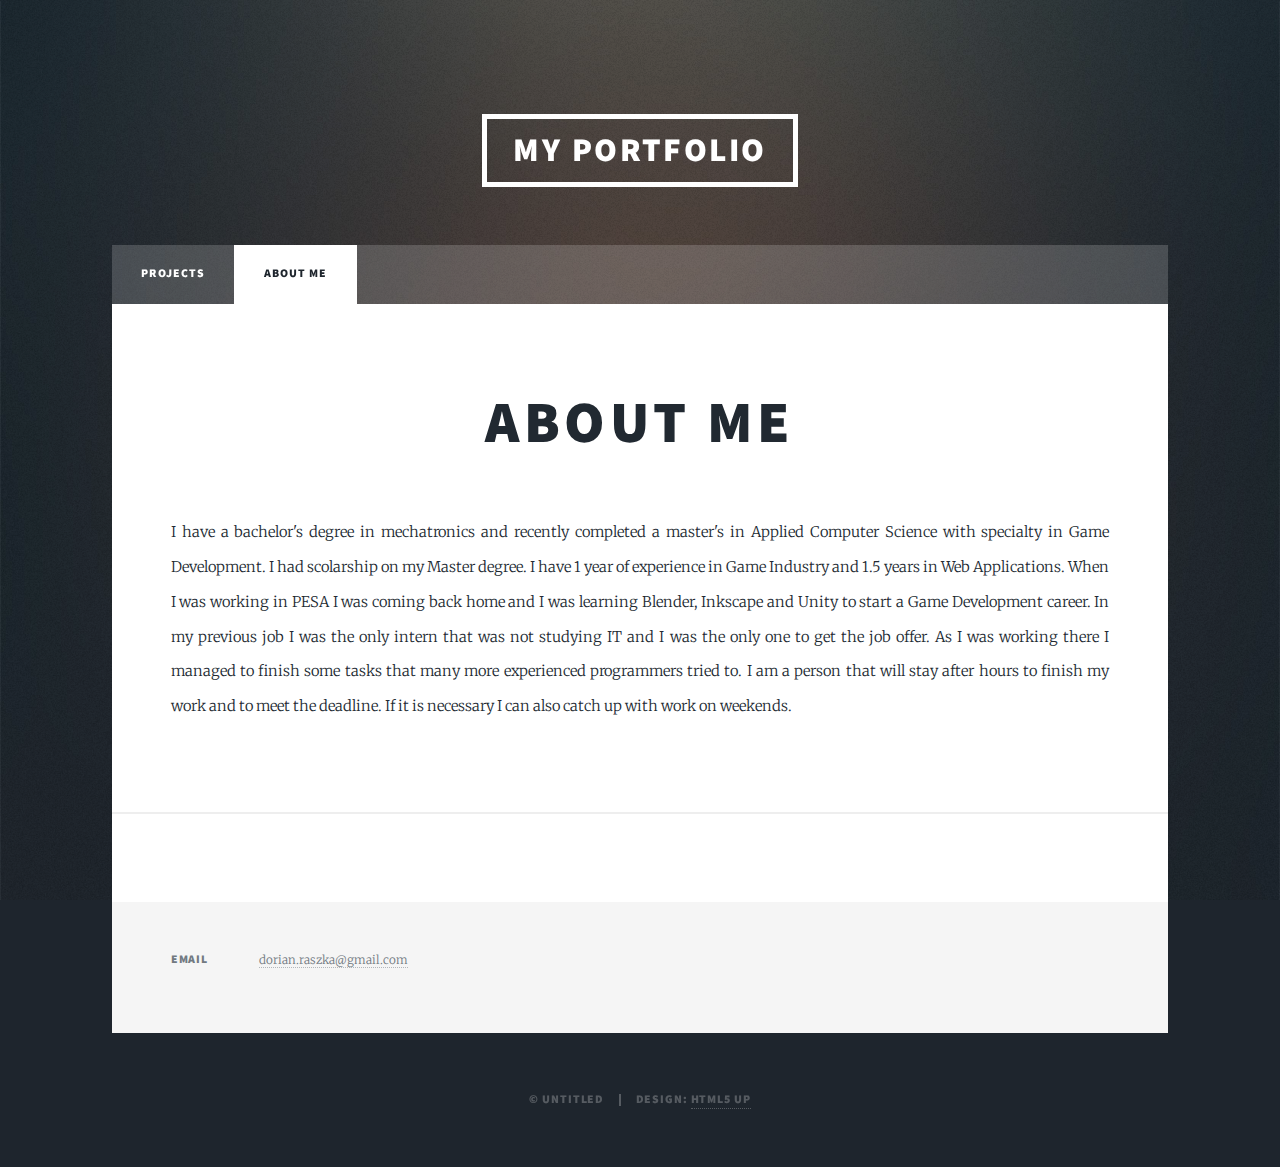
==== commit b1393165: "fix" ====
--- a/aboutme.html
+++ b/aboutme.html
@@ -48,7 +48,7 @@
 								</h2>
 							</header>
 							<p align="center">
-								I graduated Bachelor in Mechatronics and Master in Applied Computer Science with specialty in Game Development. I had scolarship on my Master degree. I have 1 year of experience in Game Industry and 1.5 years in Web
+								I have a bachelor's degree in mechatronics and recently completed a master's in Applied Computer Science with specialty in Game Development. I had scolarship on my Master degree. I have 1 year of experience in Game Industry and 1.5 years in Web
 								Applications. When I was working in PESA I was coming back home and I was learning Blender, Inkscape and Unity to start a Game Development career. In my
 								previous job I was the only intern that was not studying IT and I was the only one to
 								get the job offer. As I was working there I managed to finish some tasks that many
@@ -94,4 +94,4 @@
 			<script src="assets/js/main.js"></script>
 
 	</body>
-</html>+</html>
